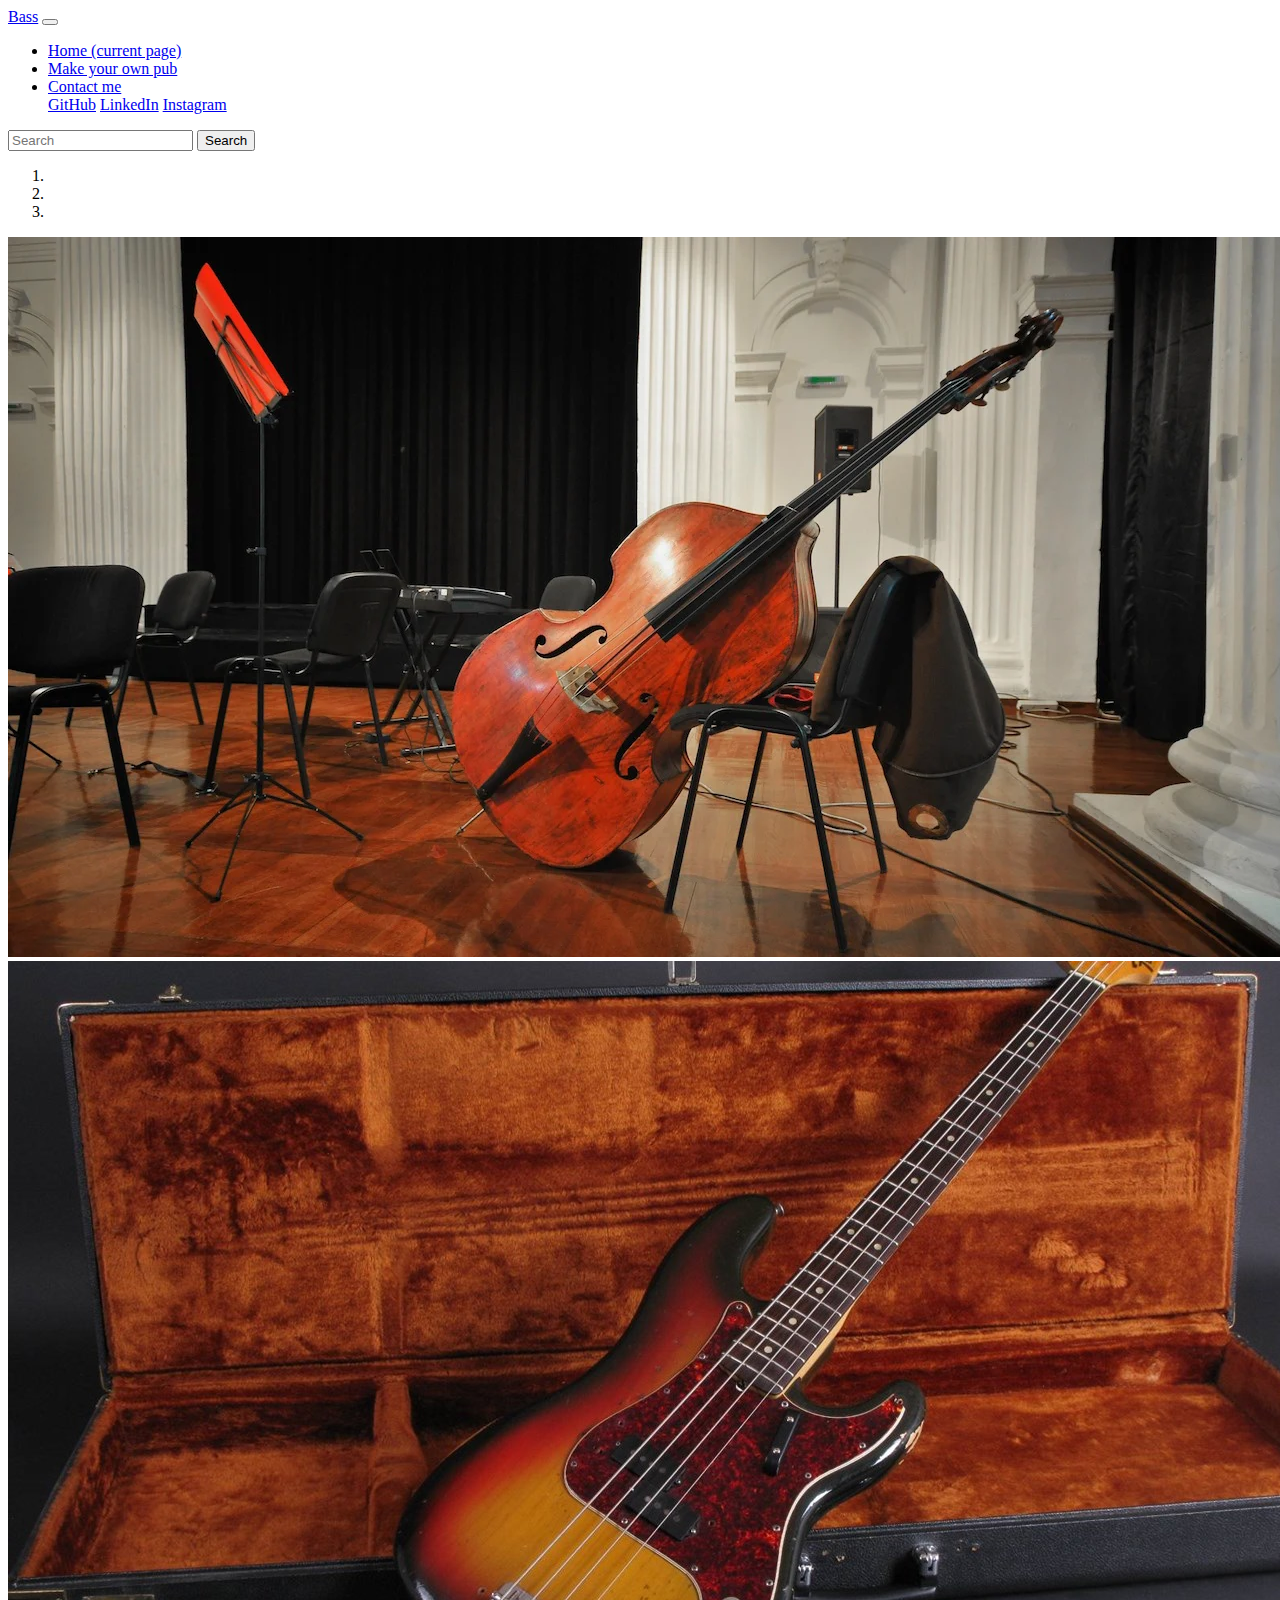
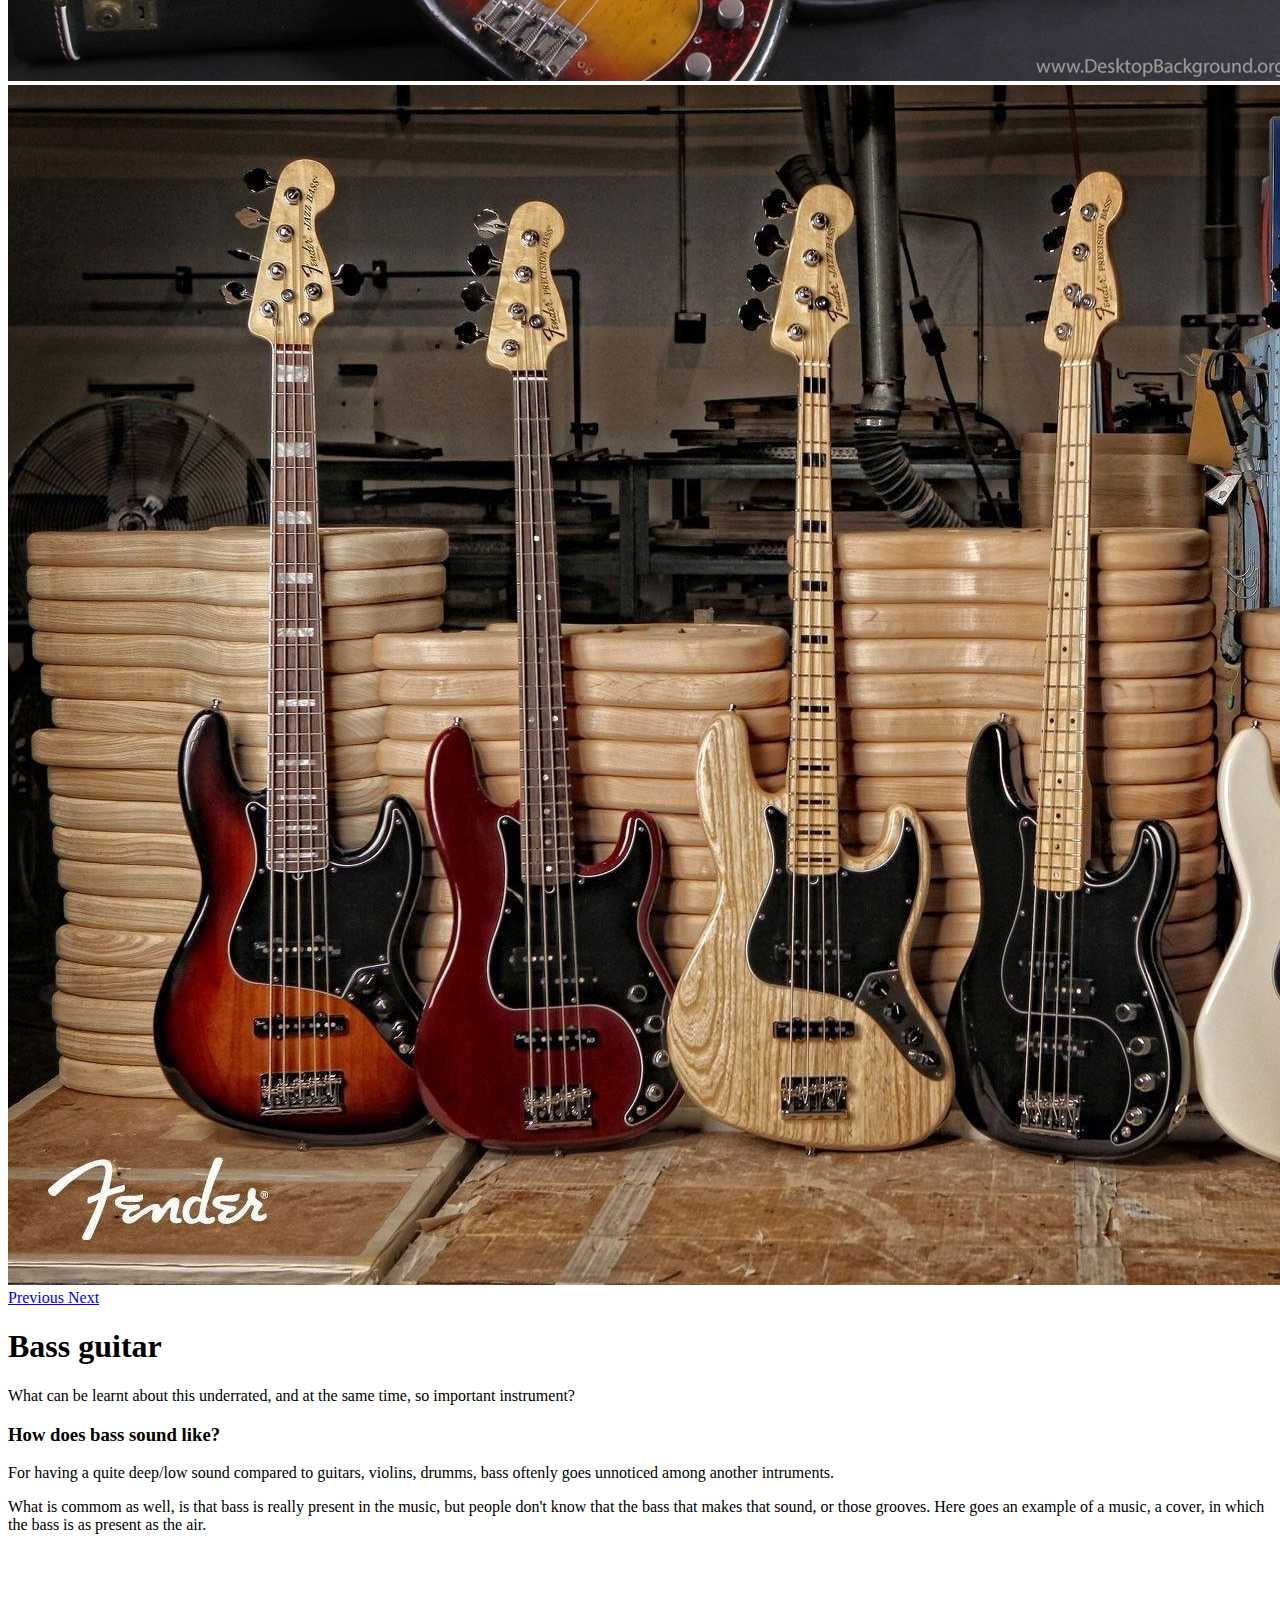
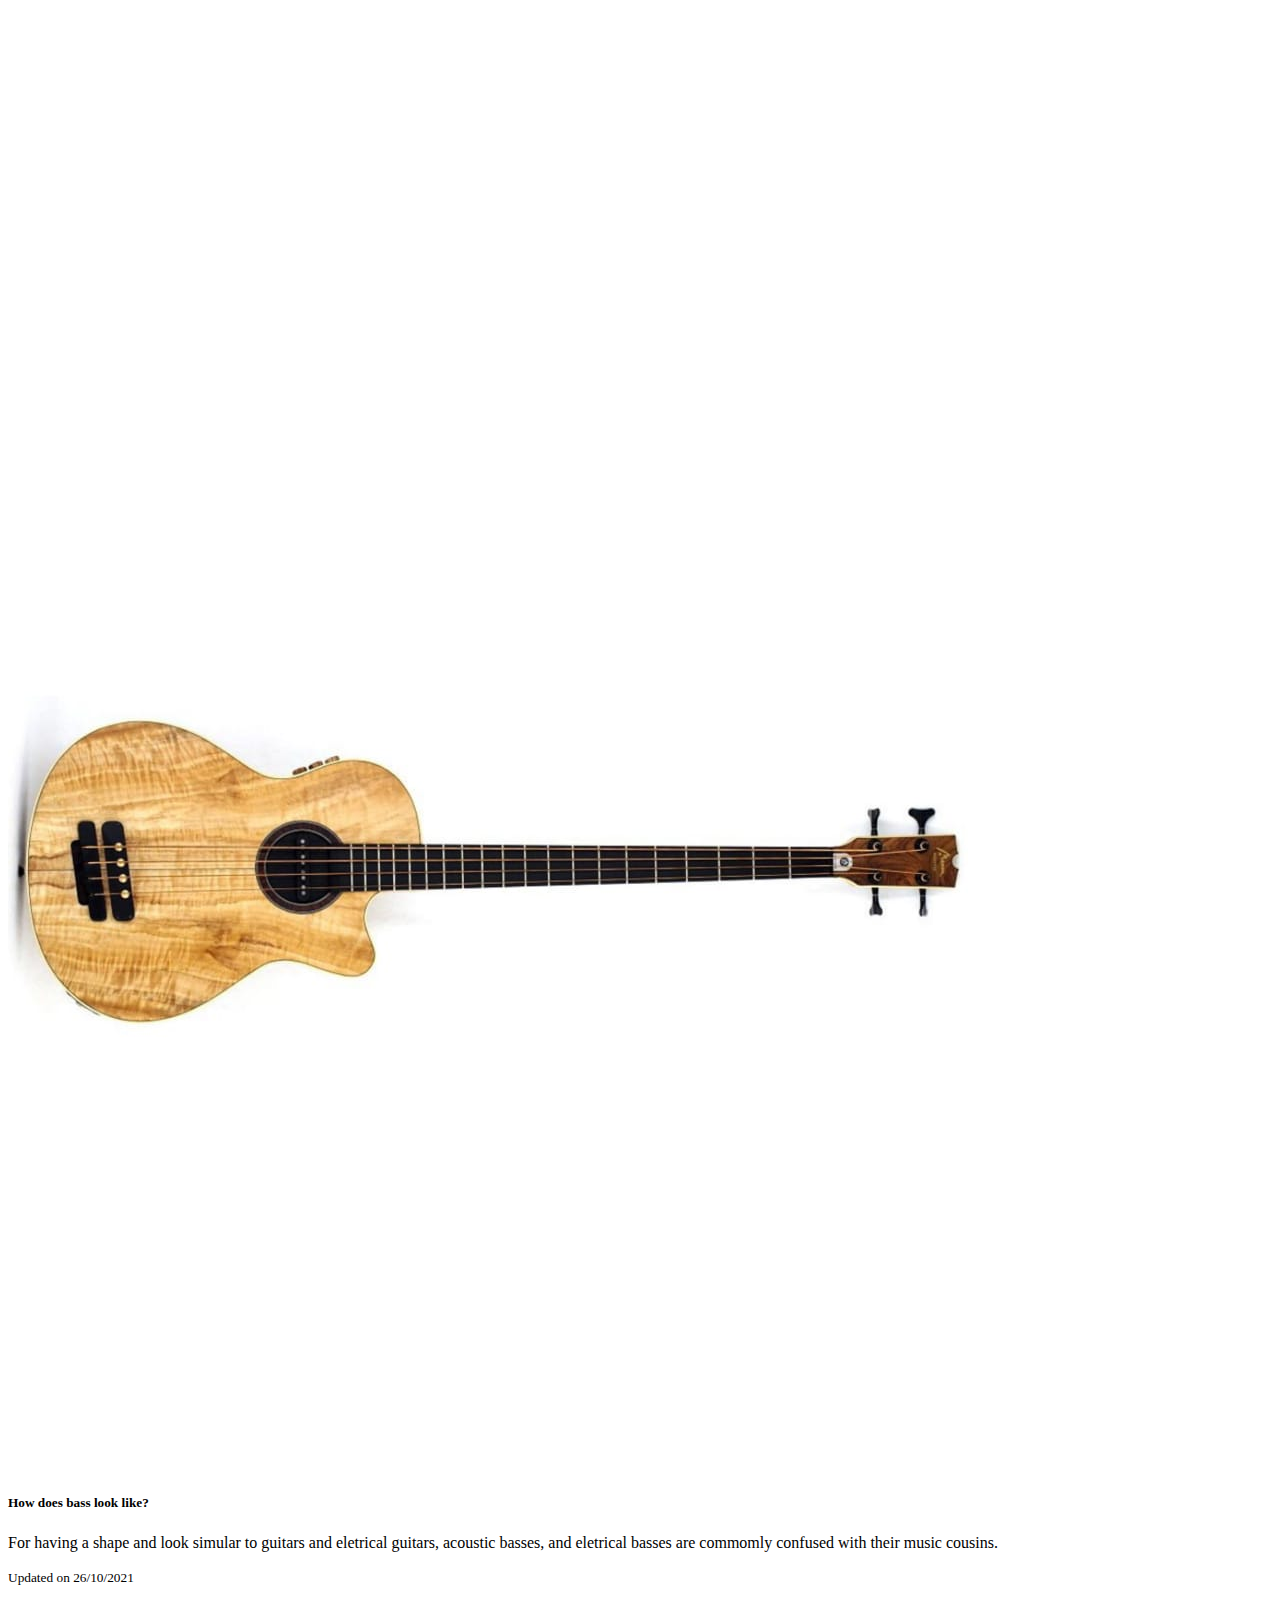
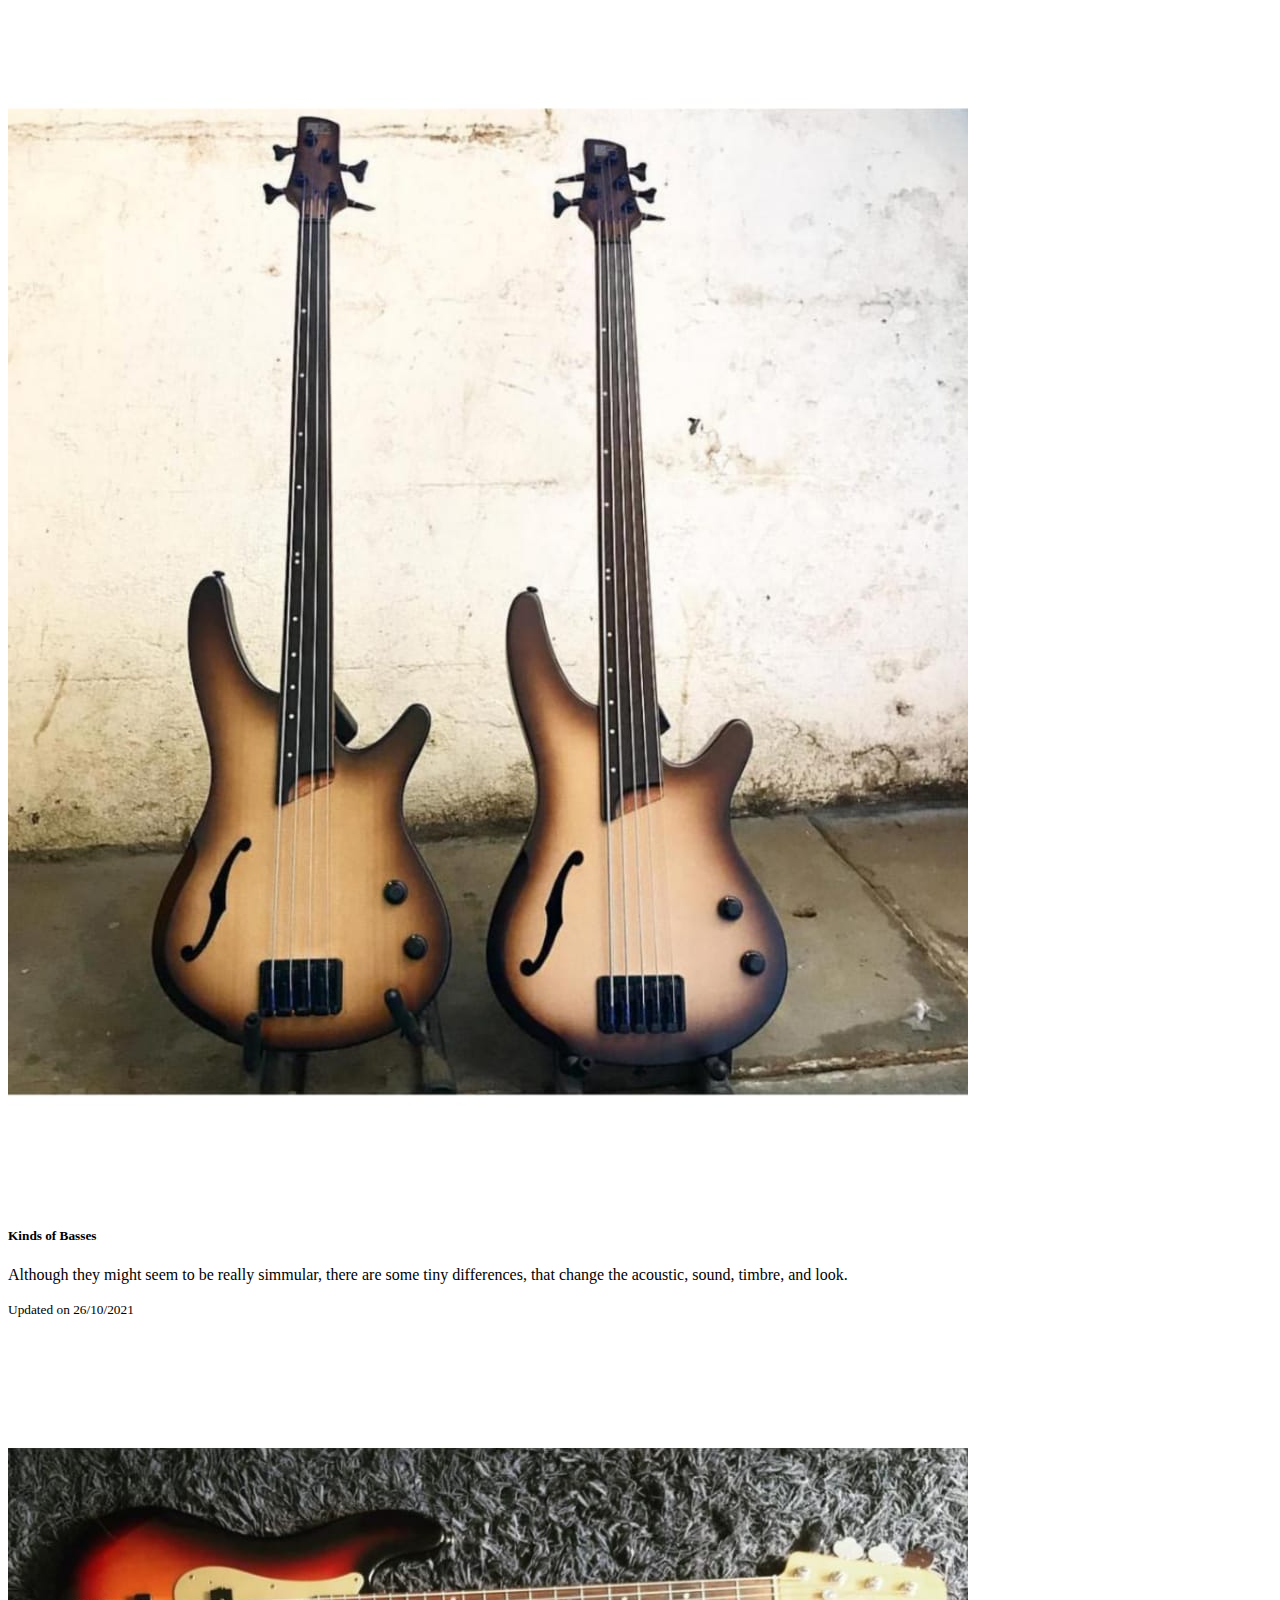
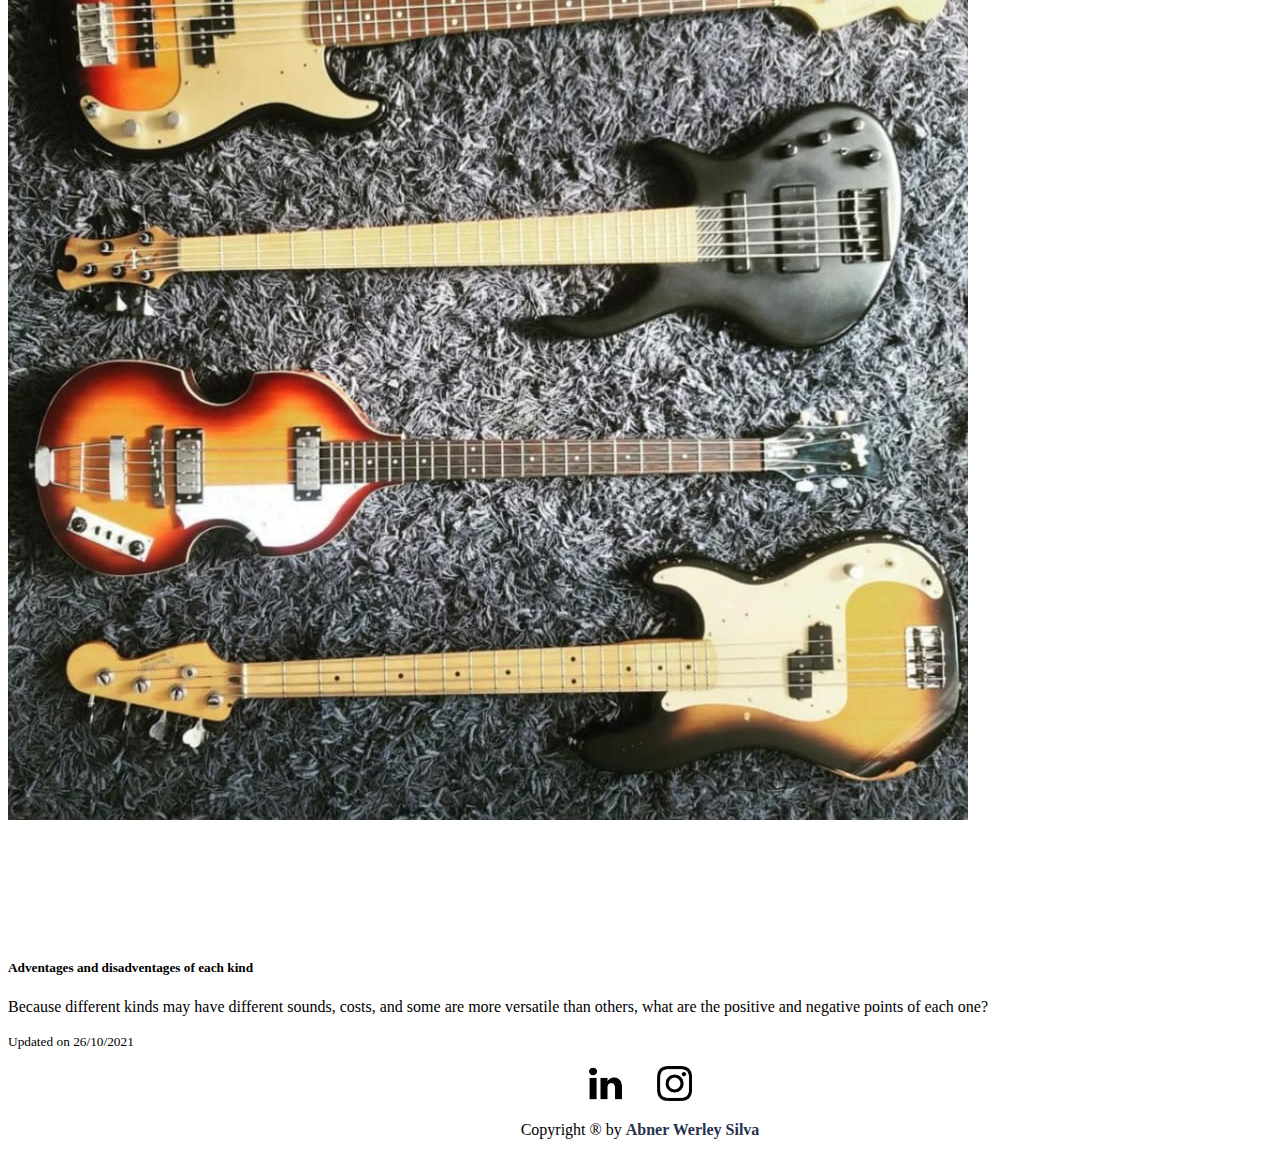
==== index.html @ ffa47a10 "@abnerwerley[Task: navBar buttomSearch's colour altered, and added p-3 to footer ]" ====
<!DOCTYPE html>
<html lang="pt-br">
  <head>
    <!-- Meta tags Obrigatórias -->
    <meta charset="utf-8" />
    <meta
      name="viewport"
      content="width=device-width, initial-scale=1, shrink-to-fit=no"
    />

    <!-- Bootstrap CSS -->
    <link
      rel="stylesheet"
      href="https://stackpath.bootstrapcdn.com/bootstrap/4.1.3/css/bootstrap.min.css"
      integrity="sha384-MCw98/SFnGE8fJT3GXwEOngsV7Zt27NXFoaoApmYm81iuXoPkFOJwJ8ERdknLPMO"
      crossorigin="anonymous"
    />

    <title>Bass</title>
  </head>

  <!-- body -->
  <body>

    <style>
footer {
  text-align: center;
  display: flex;
  flex-direction: column;
  align-items: center; /*it aligns the footer to the middle*/
}

footer a {
  text-decoration: none;
  color: #27334e; /*it changes the color of a string where theres an 'a'  in the footer*/
  font-weight: 700;
}

footer a img {
  margin: 0 15px;
}

.icons img {
  width: 35px;
  border: none;
  border-radius: 0;
}
    </style>

    <!-- nav -->
    <nav class="navbar navbar-expand-lg navbar-light bg-secondary">
      <a class="navbar-brand" href="#">Bass</a>
      <button
        class="navbar-toggler"
        type="button"
        data-toggle="collapse"
        data-target="#conteudoNavbarSuportado"
        aria-controls="conteudoNavbarSuportado"
        aria-expanded="false"
        aria-label="Alternate navegation"
      >
        <span class="navbar-toggler-icon"></span>
      </button>

      <div class="collapse navbar-collapse" id="conteudoNavbarSuportado">
        <ul class="navbar-nav mr-auto">
          <li class="nav-item active">
            <a class="nav-link" href="index.html"
              >Home <span class="sr-only">(current page)</span></a
            >
          </li>
          <li class="nav-item">
            <a class="nav-link" href="#">Make your own pub</a>
          </li>
          <li class="nav-item dropdown">
            <a
              class="nav-link dropdown-toggle"
              href="#"
              id="navbarDropdown"
              role="button"
              data-toggle="dropdown"
              aria-haspopup="true"
              aria-expanded="false"
            >
              Contact me
            </a>
            <div class="dropdown-menu" aria-labelledby="navbarDropdown">
              <a class="dropdown-item" href="https://github.com/abnerwerley">GitHub</a>
              <a class="dropdown-item" href="https://www.linkedin.com/in/abnerwerleysilva/">LinkedIn</a>
              <a class="dropdown-item" href="https://www.instagram.com/_abner.werley/">Instagram</a>
            </div>
          </li>
        </ul>
        <form class="form-inline my-2 my-lg-0">
          <input
            class="form-control mr-sm-2"
            type="search"
            placeholder="Search"
            aria-label="Search"
          />
          <button class="btn btn-outline-light my-2 my-sm-0" type="submit">
            Search
          </button>
        </form>
      </div>
    </nav>
    <!-- /nav -->

    <!-- carousel -->
    <div class="container">
      <div
      id="carouselExampleIndicators"
      class="carousel slide"
      data-ride="carousel"
    >
      <ol class="carousel-indicators">
        <li
          data-target="#carouselExampleIndicators"
          data-slide-to="0"
          class="active"
        ></li>
        <li data-target="#carouselExampleIndicators" data-slide-to="1"></li>
        <li data-target="#carouselExampleIndicators" data-slide-to="2"></li>
      </ol>
      <div class="carousel-inner">
        <!-- images MUST have the same dimensions -->
        <div class="carousel-item active">
          <img
            class="d-block w-100"
            src="assets/carouselImgs/Double-Bass.png"
            alt="Did you know that eletrical basses come from double bass?"
          />
        </div>
        <div class="carousel-item">
          <img
            class="d-block w-100"
            src="assets/carouselImgs/precision bass.jpg"
            alt="First kind of eletrical bass"
          />
        </div>
        <div class="carousel-item">
          <img
            class="d-block w-100"
            src="assets/carouselImgs/jazz basses.jpg"
            alt="Modern Fender's Jazz Basses"
          />
        </div>
      </div>
      <a
        class="carousel-control-prev"
        href="#carouselExampleIndicators"
        role="button"
        data-slide="prev"
      >
        <span class="carousel-control-prev-icon" aria-hidden="true"></span>
        <span class="sr-only">Previous</span>
      </a>
      <a
        class="carousel-control-next"
        href="#carouselExampleIndicators"
        role="button"
        data-slide="next"
      >
        <span class="carousel-control-next-icon" aria-hidden="true"></span>
        <span class="sr-only">Next</span>
      </a>
    </div>
    </div>
    <!-- /carousel -->

    <!-- jumbotrom -->
    <div class="row mt-5 mb-5">
      <div class="col">
        <div class="jumbotron jumbotron-fluid p-5">
          <h1 class="display-4">Bass guitar</h1>
          <p class="lead">
            What can be learnt about this underrated, and at the same time, so
            important instrument?
          </p>
          <!-- <a class="btn btn-primary btn-lg" href="#" role="button">Leia mais</a> -->
        </div>
      </div>
    </div>
    <!-- /jumbotrom -->

    <div class="container">
      <!-- text and video -->
      <div class="row mt-5 mb-5">
        <div class="col-md-6">
          <h3>How does bass sound like?</h3>
          <p>
            For having a quite deep/low sound compared to guitars, violins, drumms, bass oftenly goes unnoticed among another 
            intruments.
          </p>

          <p>
            What is commom as well, is that bass is really present in the music, but people don't know that the bass that makes that 
            sound, or those grooves.
            Here goes an example of a music, a cover, in which the bass is as present as the air. 


          </p>
        </div>

        <div class="col-md-6">
          <iframe
            width="560"
            height="315"
            src="https://www.youtube.com/embed/4ZlPtapuJNs"
            title="YouTube video player"
            frameborder="0"
            allow="accelerometer; autoplay; clipboard-write; encrypted-media; gyroscope; picture-in-picture"
            allowfullscreen
          ></iframe>
        </div>
      </div>
    <!-- /text and video -->

      <!-- cards -->
      <div class="card-group">
        <div class="card">
          <img
            class="card-img-top"
            src="assets/cardsImgs/1/WhatsApp Image 2021-10-26 at 7.02.55 PM.jpeg"
            alt="Imagem de capa do card"
          />
          <div class="card-body">
            <h5 class="card-title">How does bass look like?</h5>
            <p class="card-text">
              For having a shape and look simular to guitars and eletrical guitars, acoustic basses, and eletrical basses are commomly 
              confused with their music cousins.
            </p>
            <p class="card-text">
              <small class="text-muted">Updated on 26/10/2021</small>
            </p>
          </div>
        </div>
        <div class="card">
          <img
            class="card-img-top"
            src="assets/cardsImgs/1/WhatsApp Image 2021-10-26 at 6.25.52 PM (2).jpeg"
            alt="Imagem de capa do card"
          />
          <div class="card-body">
            <h5 class="card-title">Kinds of Basses</h5>
            <p class="card-text">
              Although they might seem to be really simmular, there are some tiny differences, that change the acoustic, sound, timbre, and look.
            </p>
            <p class="card-text">
              <small class="text-muted">Updated on 26/10/2021</small>
            </p>
          </div>
        </div>
        <div class="card">
          <img
            class="card-img-top"
            src="assets/cardsImgs/1/WhatsApp Image 2021-10-26 at 6.25.53 PM.jpeg"
            alt="Imagem de capa do card"
          />
          <div class="card-body">
            <h5 class="card-title">Adventages and disadventages of each kind</h5>
            <p class="card-text">
              Because different kinds may have different sounds, costs, and some are more versatile than others, what are the positive and negative points of each one?
            </p>
            <p class="card-text">
              <small class="text-muted">Updated on 26/10/2021</small>
            </p>
          </div>
        </div>
      </div>
      <!-- /cards -->
    
    <!-- footer -->
    <footer>
        <div class="row d-flex justify-content-center 12vh p-3">
            <div class="col-md-12">
                <div class="icons">
                    <a href="https://www.linkedin.com/in/abnerwerleysilva/" target="blank">
                      <img src="assets/footerImgs/linkedin.png" alt="LinkedIn's logo" />
                    </a>
            
                    <a href="https://www.instagram.com/_abner.werley">
                      <img src="assets/footerImgs/instagram.png" alt="instagram's logo" />
                    </a>
                    <p>Copyright ® by 
                      <a
                      href="https://github.com/abnerwerley"
                      target="blank" class="navHover">Abner Werley Silva
                      
                    </p>
                    
                  </div>
            </div>
        </div>
        
      </footer>
    </div>
    <!-- footer -->

    <!-- jQuery first, then Popper.js, and then Bootstrap JS -->
    <script
      src="https://code.jquery.com/jquery-3.3.1.slim.min.js"
      integrity="sha384-q8i/X+965DzO0rT7abK41JStQIAqVgRVzpbzo5smXKp4YfRvH+8abtTE1Pi6jizo"
      crossorigin="anonymous"
    ></script>
    <script
      src="https://cdnjs.cloudflare.com/ajax/libs/popper.js/1.14.3/umd/popper.min.js"
      integrity="sha384-ZMP7rVo3mIykV+2+9J3UJ46jBk0WLaUAdn689aCwoqbBJiSnjAK/l8WvCWPIPm49"
      crossorigin="anonymous"
    ></script>
    <script
      src="https://stackpath.bootstrapcdn.com/bootstrap/4.1.3/js/bootstrap.min.js"
      integrity="sha384-ChfqqxuZUCnJSK3+MXmPNIyE6ZbWh2IMqE241rYiqJxyMiZ6OW/JmZQ5stwEULTy"
      crossorigin="anonymous"
    ></script>
  </body>
  <!-- /body -->
</html>
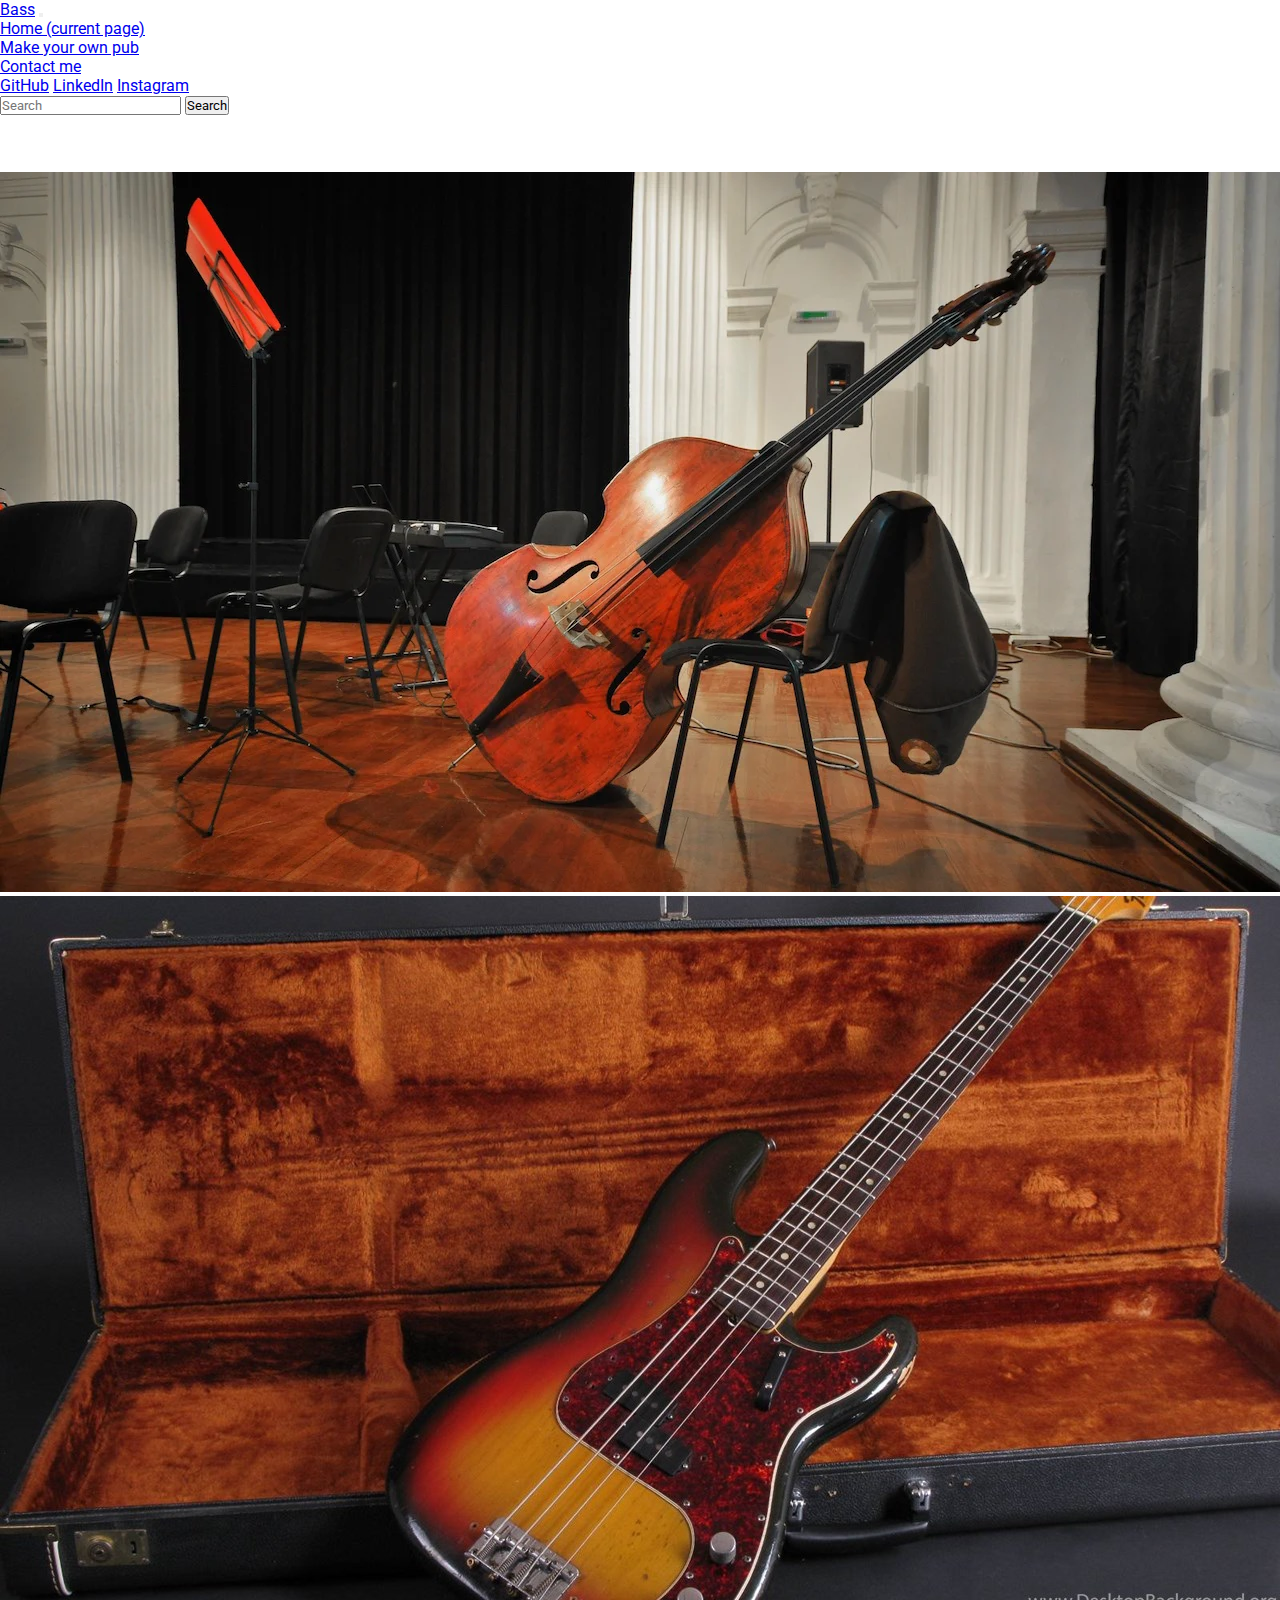
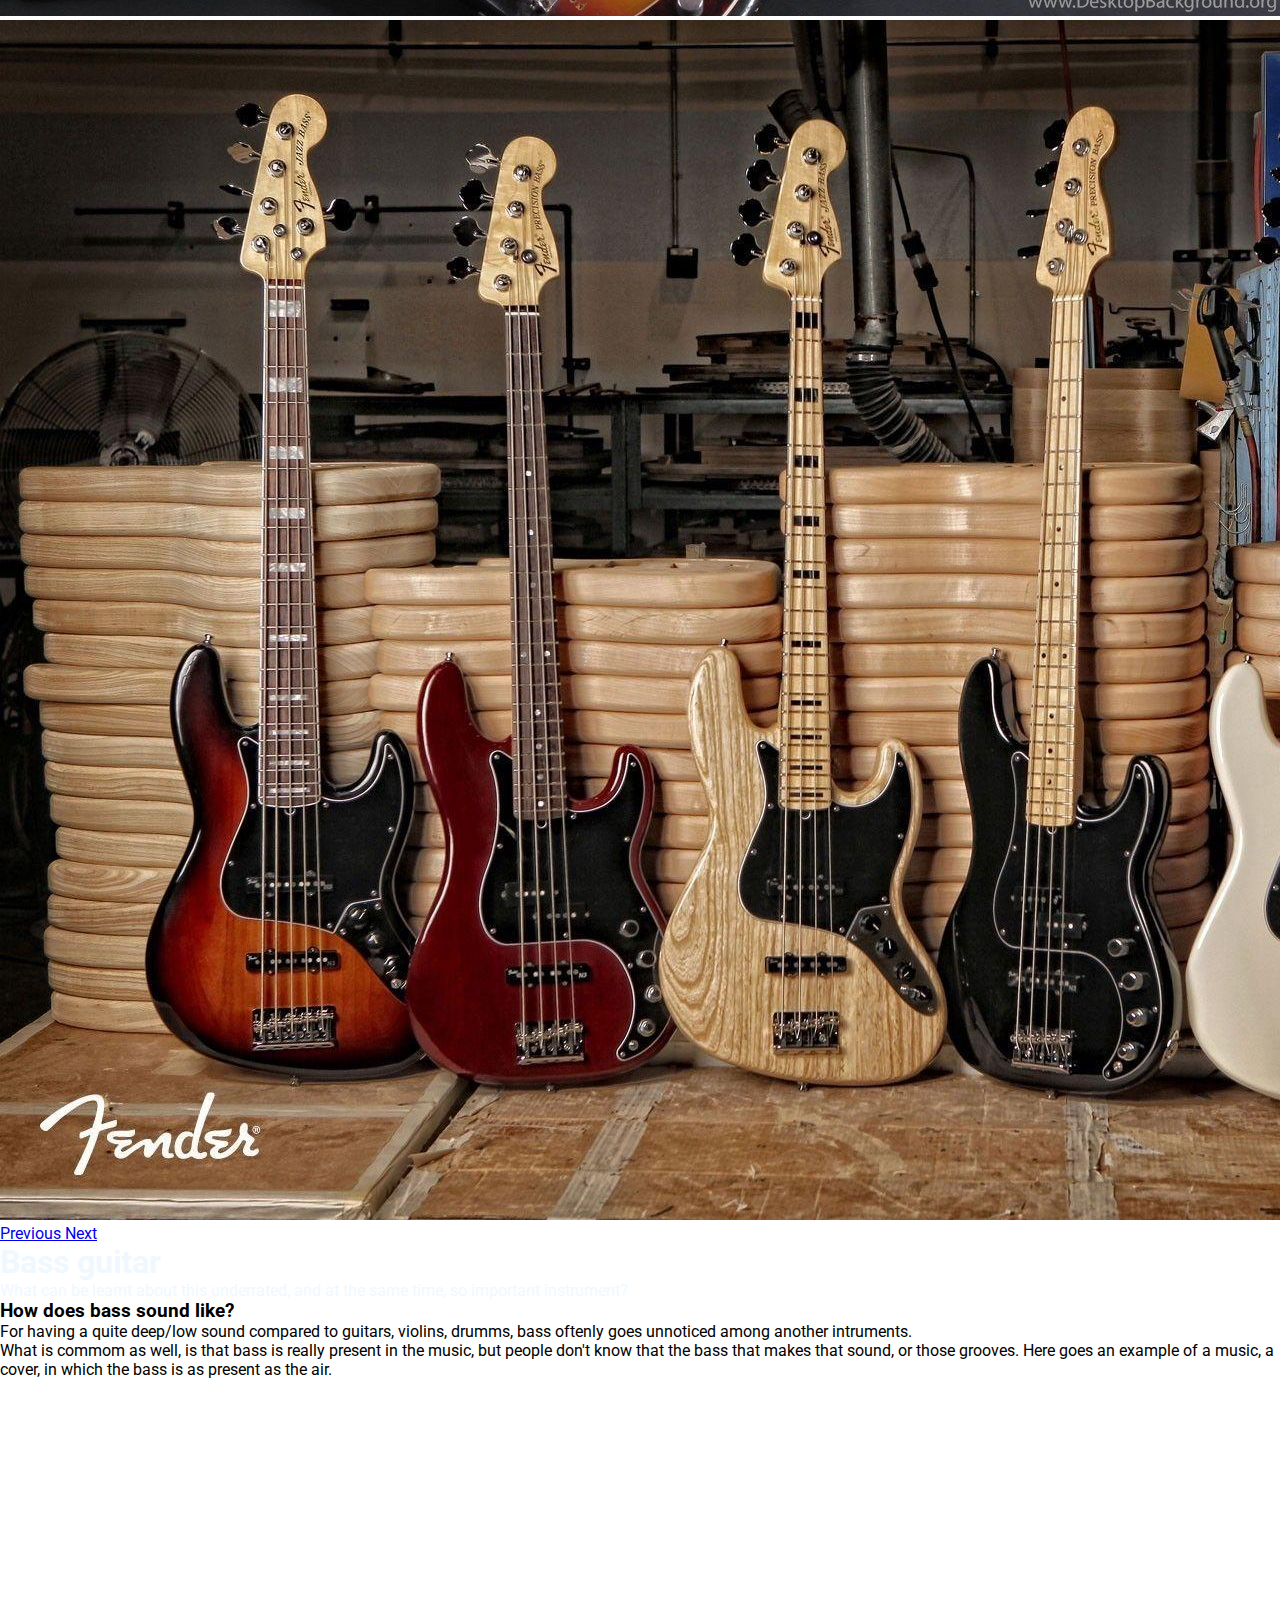
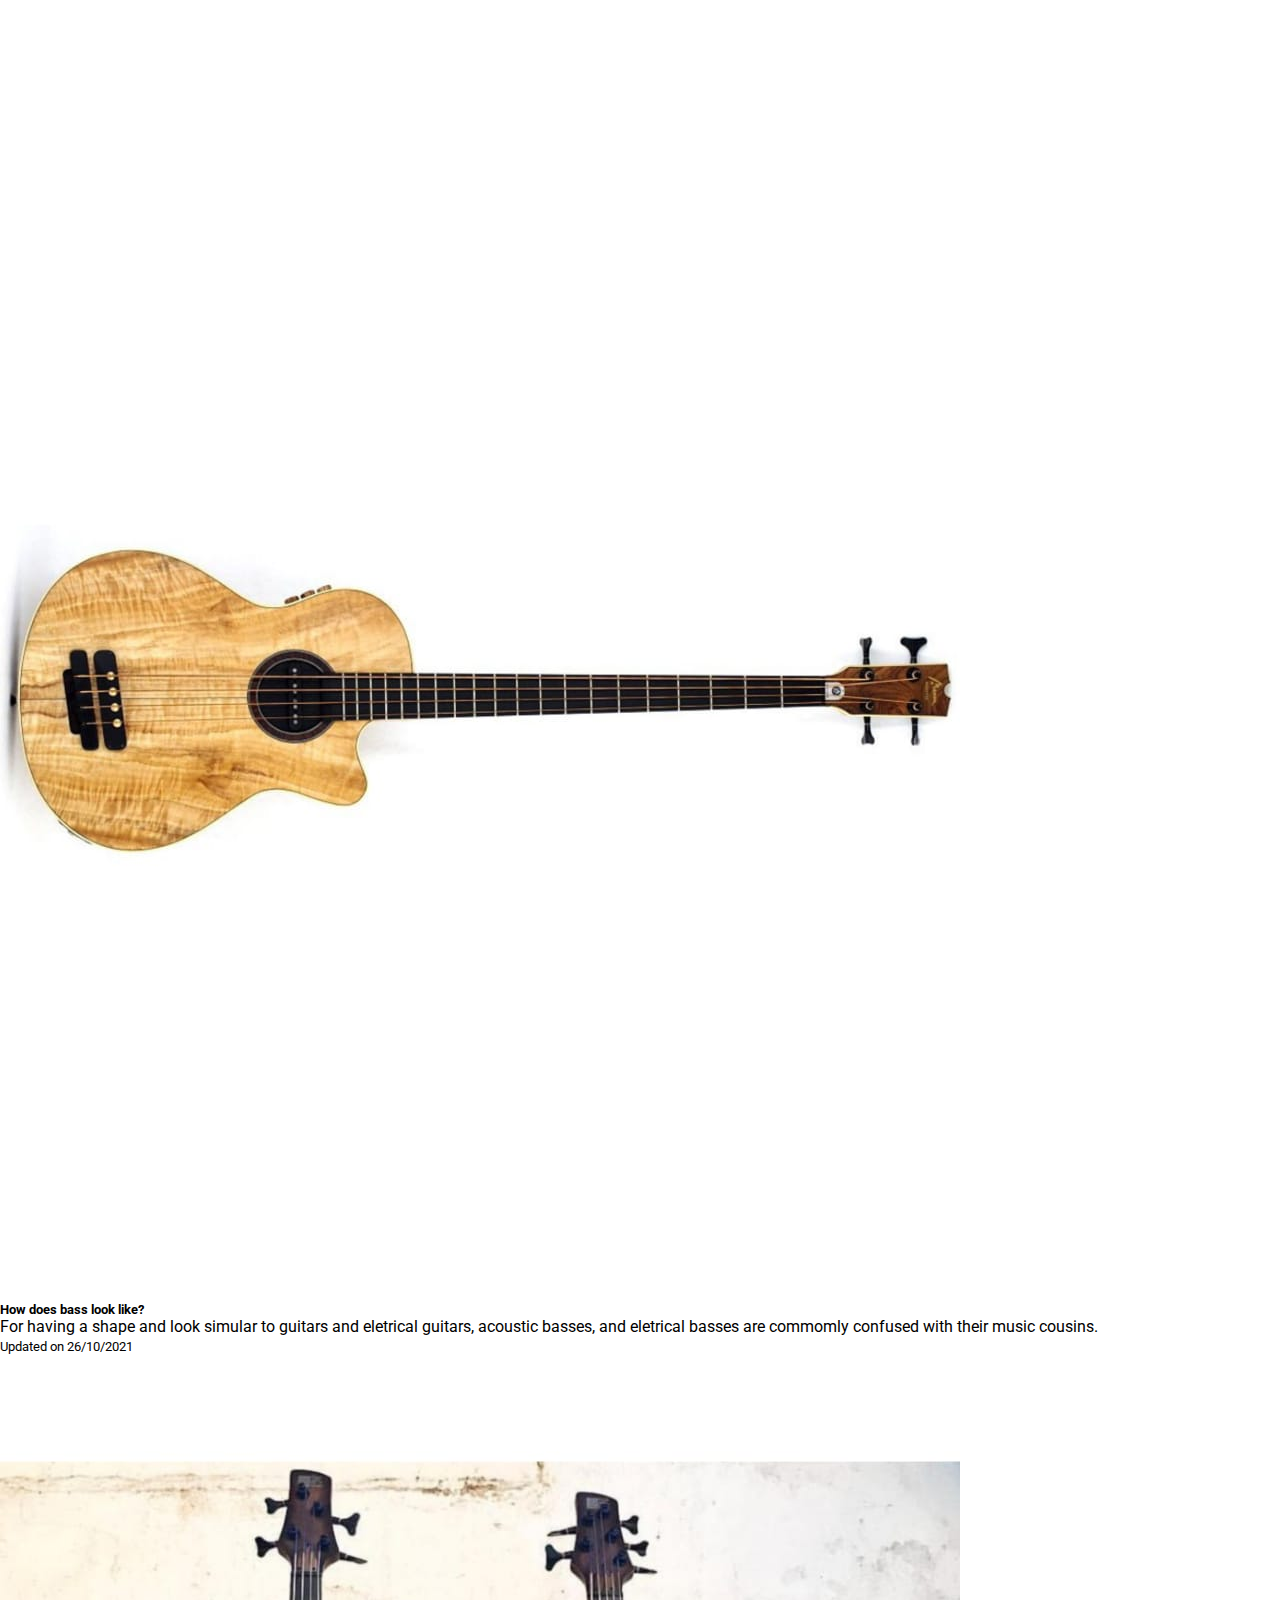
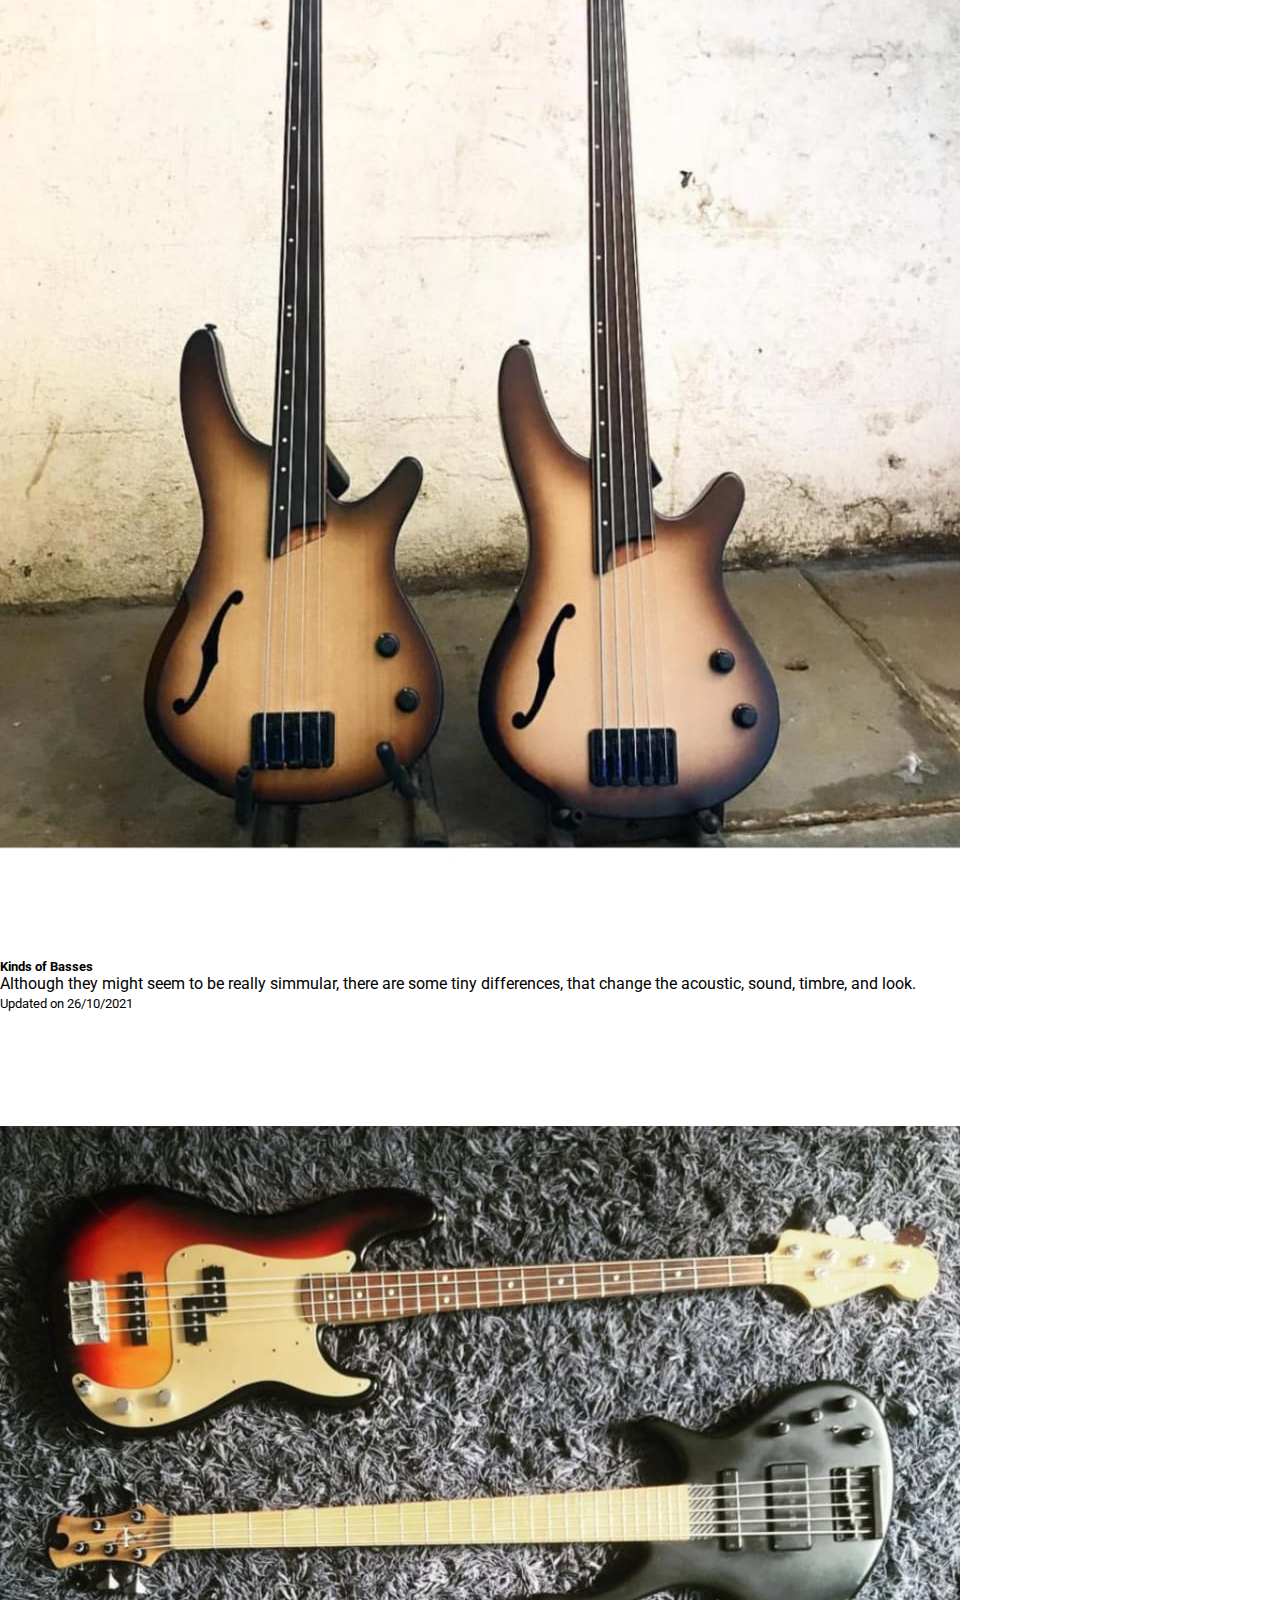
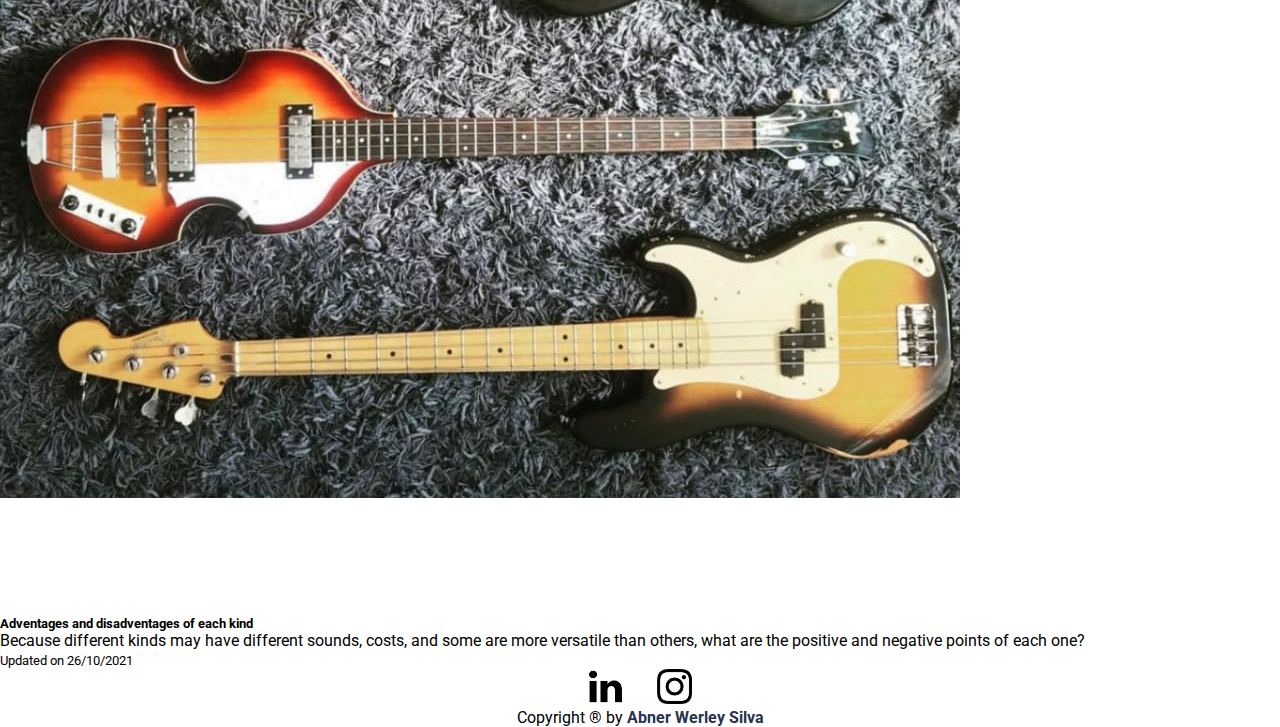
==== commit c5029b5b: "@abnerwerley[Task: style is now separed from index]" ====
--- a/index.html
+++ b/index.html
@@ -1,5 +1,5 @@
 <!DOCTYPE html>
-<html lang="pt-br">
+<html lang="en-gb">
   <head>
     <!-- Meta tags Obrigatórias -->
     <meta charset="utf-8" />
@@ -17,39 +17,15 @@
     />
 
     <title>Bass</title>
+    <link rel="stylesheet" href="assets/css/style.css">
   </head>
 
   <!-- body -->
   <body>
 
-    <style>
-footer {
-  text-align: center;
-  display: flex;
-  flex-direction: column;
-  align-items: center; /*it aligns the footer to the middle*/
-}
-
-footer a {
-  text-decoration: none;
-  color: #27334e; /*it changes the color of a string where theres an 'a'  in the footer*/
-  font-weight: 700;
-}
-
-footer a img {
-  margin: 0 15px;
-}
-
-.icons img {
-  width: 35px;
-  border: none;
-  border-radius: 0;
-}
-    </style>
-
     <!-- nav -->
     <nav class="navbar navbar-expand-lg navbar-light bg-secondary">
-      <a class="navbar-brand" href="#">Bass</a>
+      <a class="navbar-brand" href="index.html">Bass</a>
       <button
         class="navbar-toggler"
         type="button"
@@ -70,7 +46,7 @@
             >
           </li>
           <li class="nav-item">
-            <a class="nav-link" href="#">Make your own pub</a>
+            <a class="nav-link" href="#" >Make your own pub</a>
           </li>
           <li class="nav-item dropdown">
             <a
@@ -169,9 +145,9 @@
     <!-- /carousel -->
 
     <!-- jumbotrom -->
-    <div class="row mt-5 mb-5">
+    <div class="row mt-5 mb-5 ">
       <div class="col">
-        <div class="jumbotron jumbotron-fluid p-5">
+        <div class="jumbotron jumbotron-fluid p-5 bg-secondary">
           <h1 class="display-4">Bass guitar</h1>
           <p class="lead">
             What can be learnt about this underrated, and at the same time, so
--- a/assets/css/style.css
+++ b/assets/css/style.css
@@ -0,0 +1,38 @@
+@import url("https://fonts.googleapis.com/css2?family=Roboto:wght@100;300;400;600;700&display=swap");
+
+* {
+  padding: 0;
+  margin: 0;
+  font-family: "roboto", sans-serif;
+}
+
+footer {
+  text-align: center;
+  display: flex;
+  flex-direction: column;
+  align-items: center; /*it aligns the footer to the middle*/
+}
+
+footer a {
+  text-decoration: none;
+  color: #27334e; /*it changes the color of a string where theres an 'a'  in the footer*/
+  font-weight: 700;
+}
+
+footer a img {
+  margin: 0 15px;
+}
+
+.icons img {
+  width: 35px;
+  border: none;
+  border-radius: 0;
+}
+
+.display-4 {
+  color: aliceblue;
+}
+
+.lead {
+  color: aliceblue;
+}
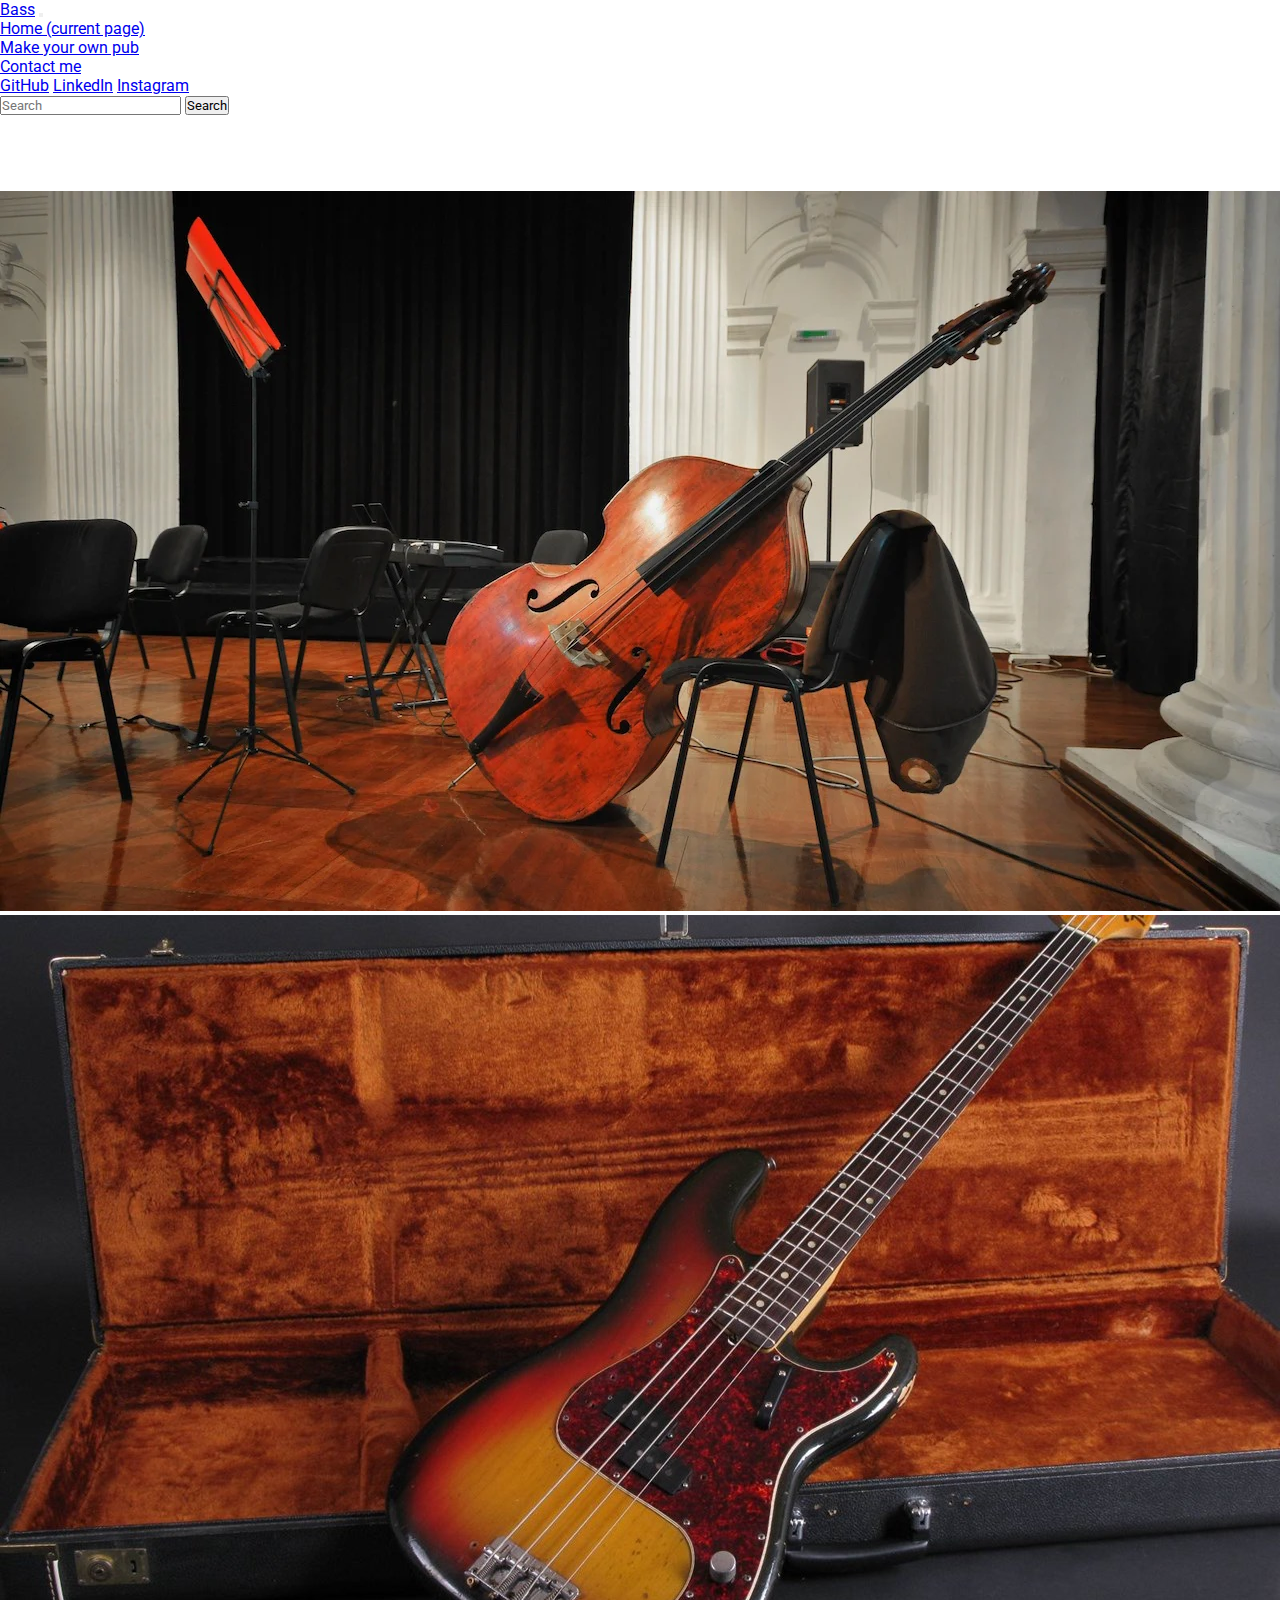
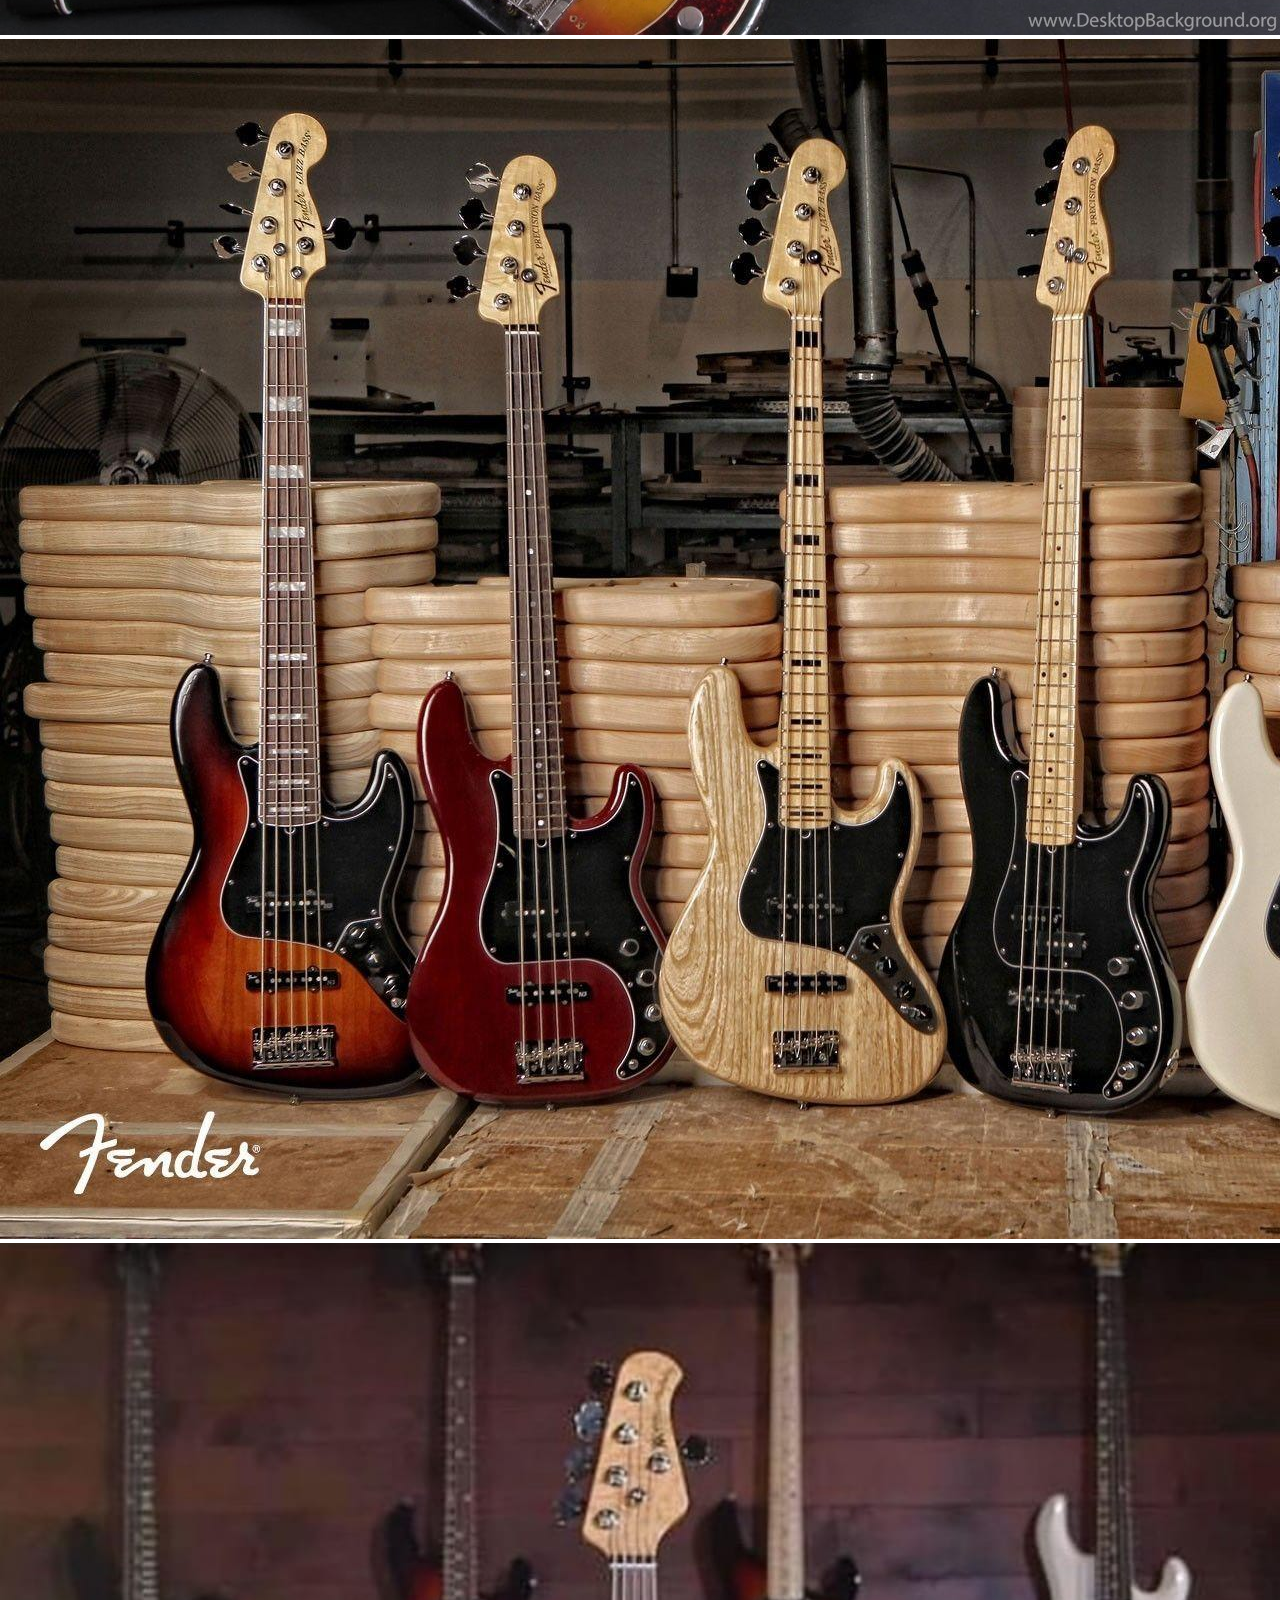
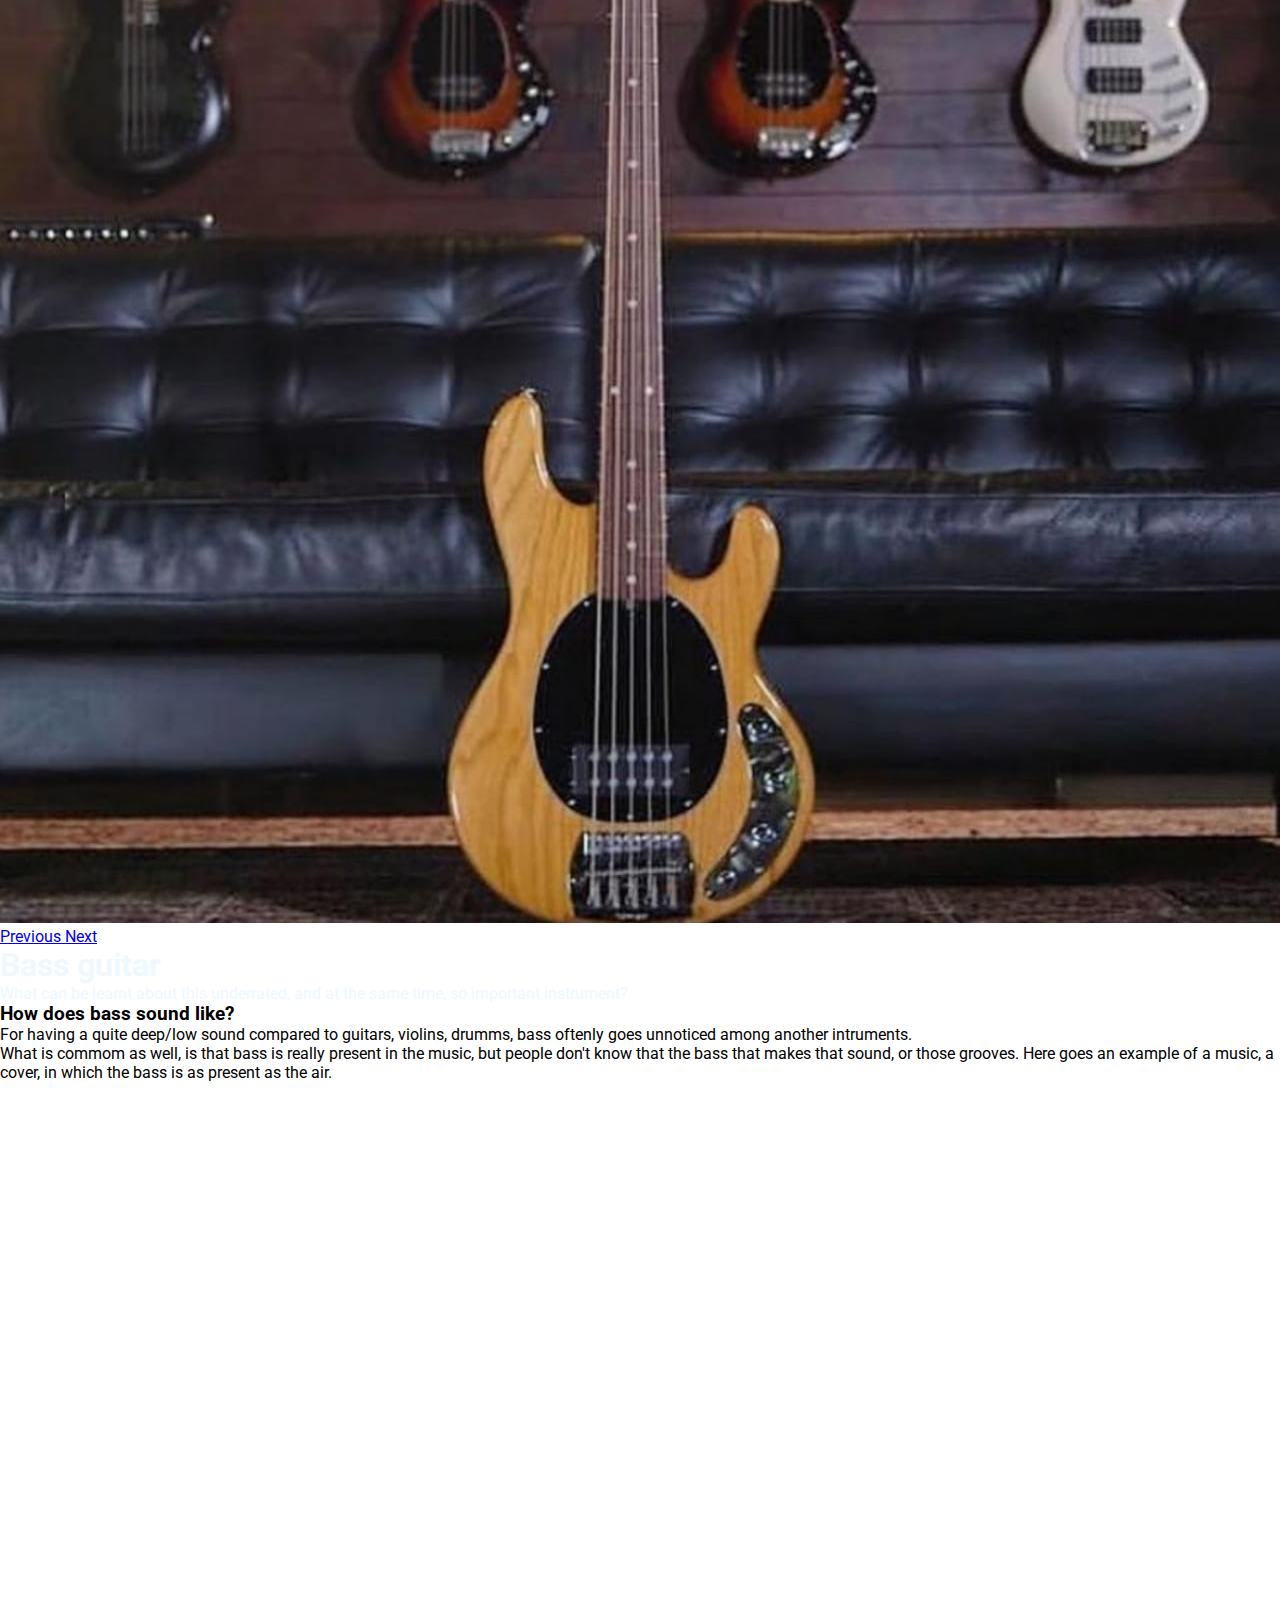
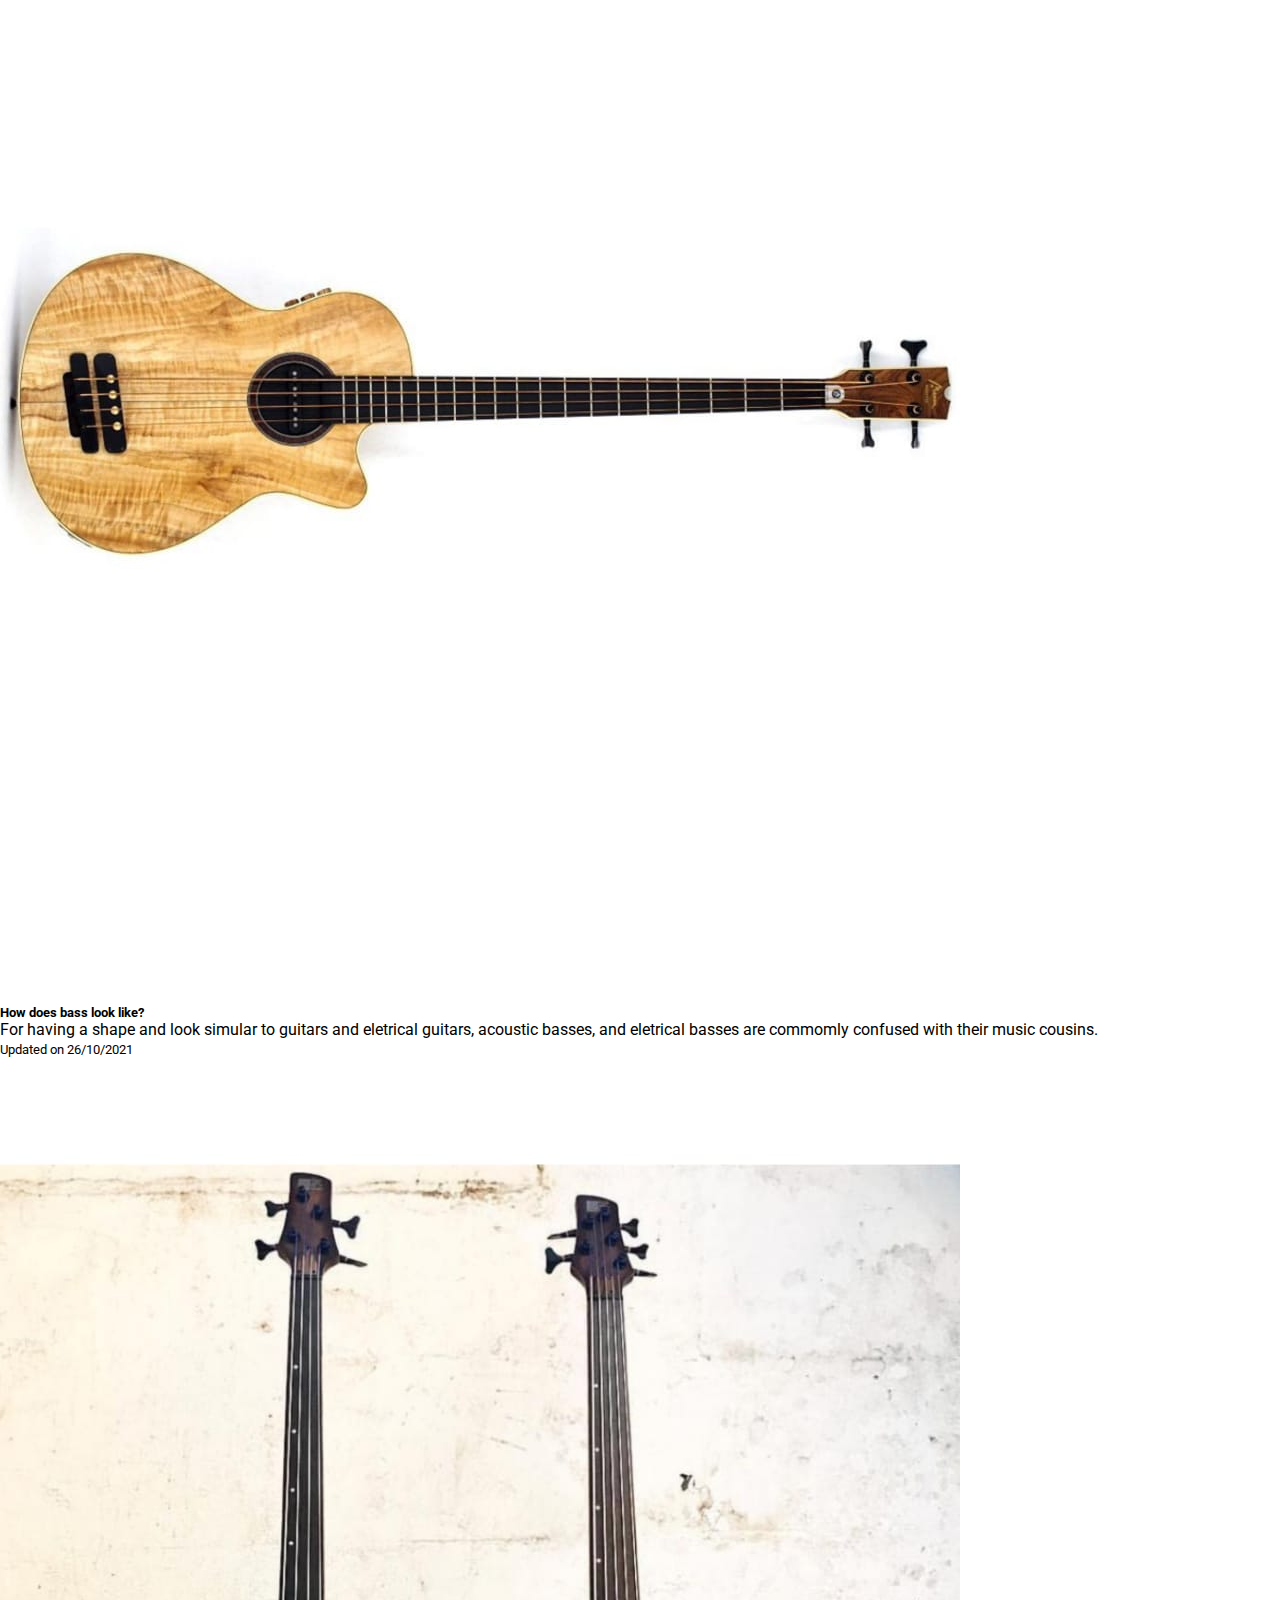
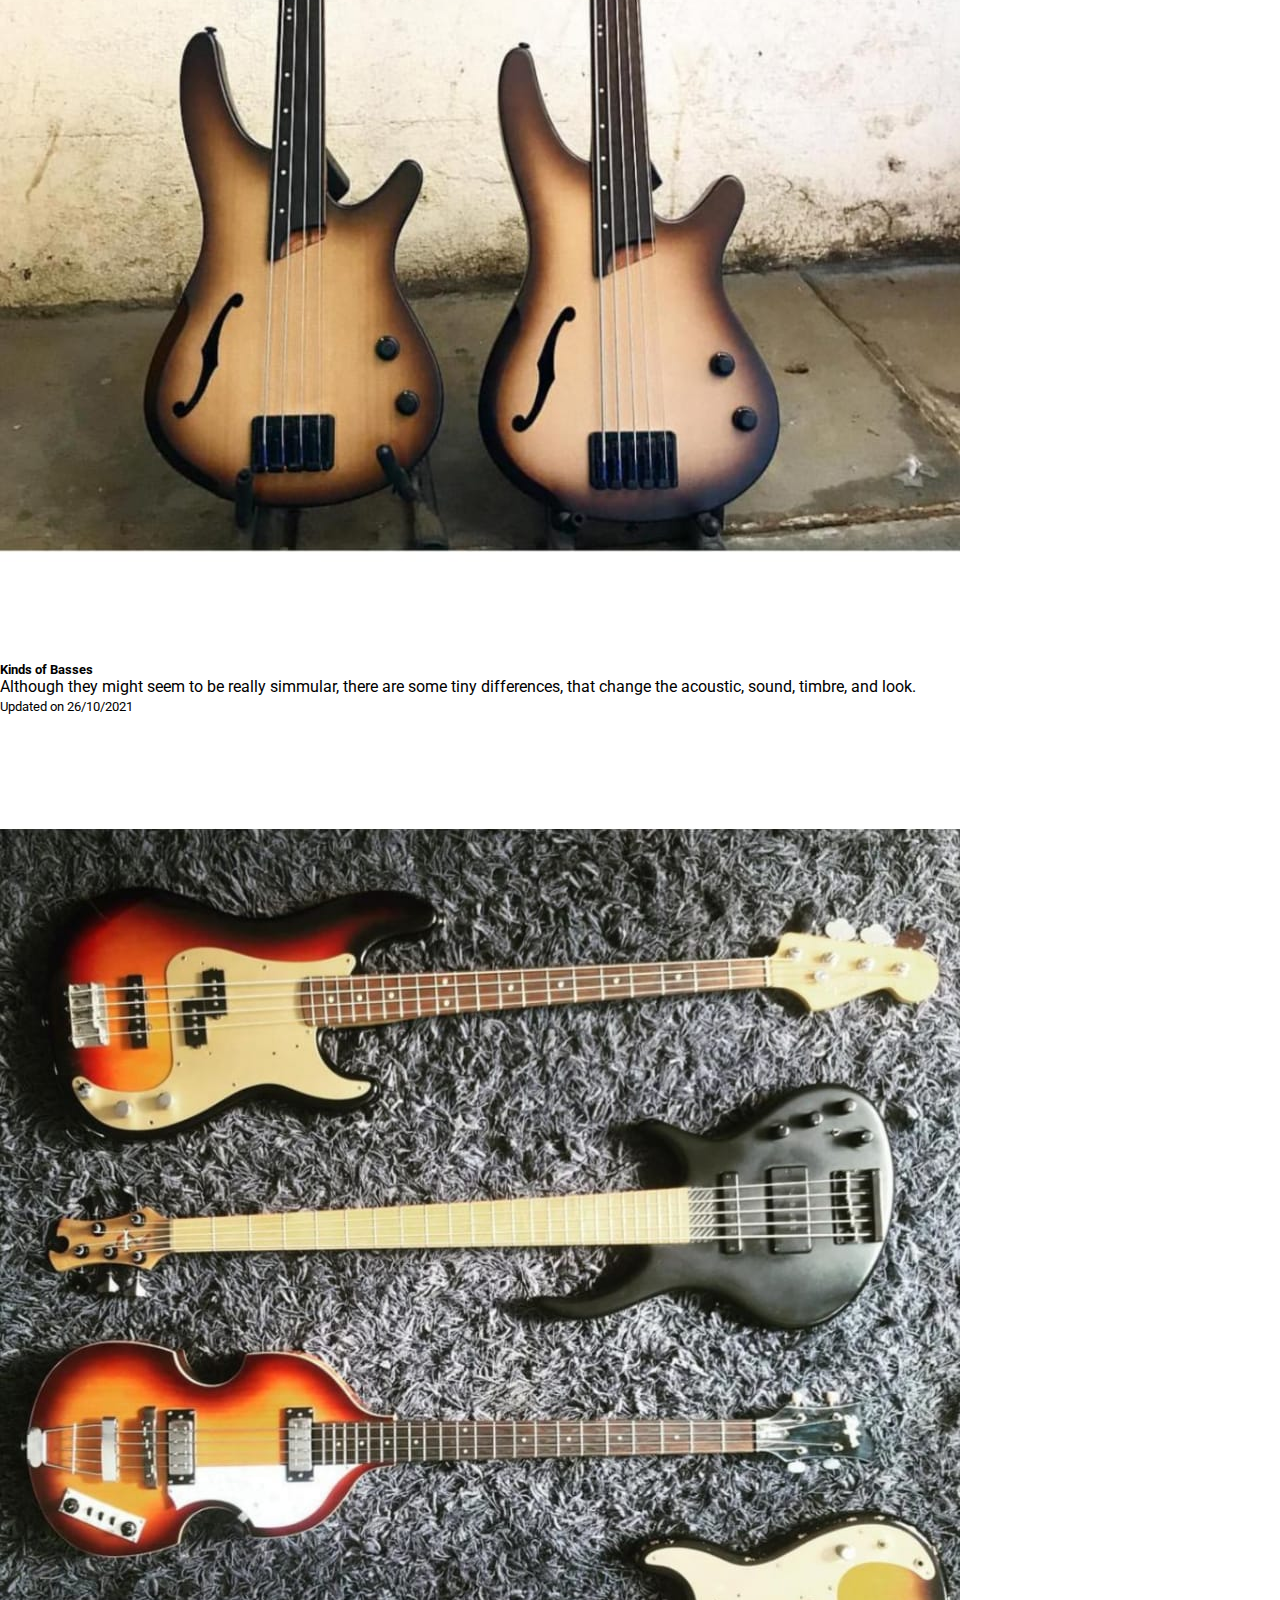
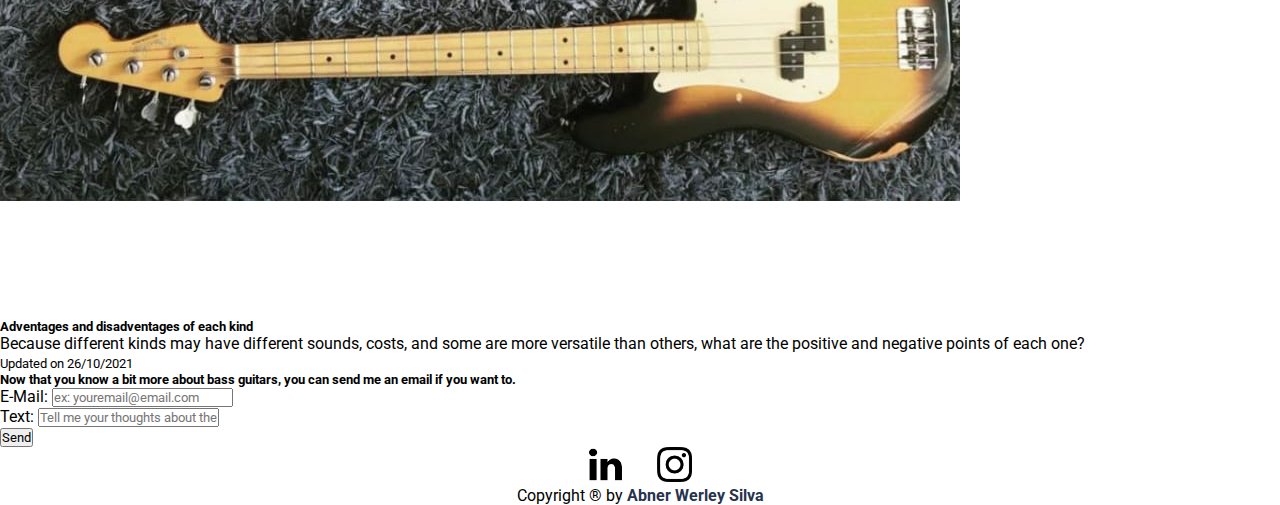
==== commit 286b1d19: "@abnerwerley[Task: Form modified]" ====
--- a/index.html
+++ b/index.html
@@ -67,7 +67,7 @@
             </div>
           </li>
         </ul>
-        <form class="form-inline my-2 my-lg-0">
+        <form class="form-inline my-2 my-lg-0" id="search">
           <input
             class="form-control mr-sm-2"
             type="search"
@@ -83,65 +83,71 @@
     <!-- /nav -->
 
     <!-- carousel -->
-    <div class="container">
-      <div
-      id="carouselExampleIndicators"
-      class="carousel slide"
-      data-ride="carousel"
+    <div
+    id="carouselExampleIndicators"
+    class="carousel slide"
+    data-ride="carousel"
+  >
+    <ol class="carousel-indicators">
+      <li
+        data-target="#carouselExampleIndicators"
+        data-slide-to="0"
+        class="active"
+      ></li>
+      <li data-target="#carouselExampleIndicators" data-slide-to="1"></li>
+      <li data-target="#carouselExampleIndicators" data-slide-to="2"></li>
+      <li data-target="#carouselExampleIndicators" data-slide-to="3"></li>
+    </ol>
+    <div class="carousel-inner">
+      <!-- images MUST have the same dimensions -->
+      <div class="carousel-item active">
+        <img
+          class="d-block w-100"
+          src="assets/carouselImgs/Double-Bass.png"
+          alt="Did you know that eletrical basses come from double bass?"
+        />
+      </div>
+      <div class="carousel-item">
+        <img
+          class="d-block w-100"
+          src="assets/carouselImgs/precision bass.jpg"
+          alt="First kind of eletrical bass"
+        />
+      </div>
+      <div class="carousel-item">
+        <img
+          class="d-block w-100"
+          src="assets/carouselImgs/jazz basses.jpg"
+          alt="Modern Fender's Jazz Basses"
+        />
+      </div>
+      <div class="carousel-item">
+        <img
+          class="d-block w-100"
+          src="assets/cardsImgs/2/WhatsApp Image 2021-10-26 at 6.25.52 PM.jpeg"
+          alt=""
+        />
+      </div>
+    </div>
+    <a
+      class="carousel-control-prev"
+      href="#carouselExampleIndicators"
+      role="button"
+      data-slide="prev"
     >
-      <ol class="carousel-indicators">
-        <li
-          data-target="#carouselExampleIndicators"
-          data-slide-to="0"
-          class="active"
-        ></li>
-        <li data-target="#carouselExampleIndicators" data-slide-to="1"></li>
-        <li data-target="#carouselExampleIndicators" data-slide-to="2"></li>
-      </ol>
-      <div class="carousel-inner">
-        <!-- images MUST have the same dimensions -->
-        <div class="carousel-item active">
-          <img
-            class="d-block w-100"
-            src="assets/carouselImgs/Double-Bass.png"
-            alt="Did you know that eletrical basses come from double bass?"
-          />
-        </div>
-        <div class="carousel-item">
-          <img
-            class="d-block w-100"
-            src="assets/carouselImgs/precision bass.jpg"
-            alt="First kind of eletrical bass"
-          />
-        </div>
-        <div class="carousel-item">
-          <img
-            class="d-block w-100"
-            src="assets/carouselImgs/jazz basses.jpg"
-            alt="Modern Fender's Jazz Basses"
-          />
-        </div>
-      </div>
-      <a
-        class="carousel-control-prev"
-        href="#carouselExampleIndicators"
-        role="button"
-        data-slide="prev"
-      >
-        <span class="carousel-control-prev-icon" aria-hidden="true"></span>
-        <span class="sr-only">Previous</span>
-      </a>
-      <a
-        class="carousel-control-next"
-        href="#carouselExampleIndicators"
-        role="button"
-        data-slide="next"
-      >
-        <span class="carousel-control-next-icon" aria-hidden="true"></span>
-        <span class="sr-only">Next</span>
-      </a>
-    </div>
-    </div>
+      <span class="carousel-control-prev-icon" aria-hidden="true"></span>
+      <span class="sr-only">Previous</span>
+    </a>
+    <a
+      class="carousel-control-next"
+      href="#carouselExampleIndicators"
+      role="button"
+      data-slide="next"
+    >
+      <span class="carousel-control-next-icon" aria-hidden="true"></span>
+      <span class="sr-only">Next</span>
+    </a>
+  </div>
     <!-- /carousel -->
 
     <!-- jumbotrom -->
@@ -246,6 +252,25 @@
       </div>
       <!-- /cards -->
     
+      <!-- form -->
+      <div class="p-5">
+        <form>
+          <h5>Now that you know a bit more about bass guitars, you can send me an email if you want to.</h5>
+          <div class="form-group p-2">
+            <label for="formGroupExampleInput">E-Mail:</label>
+            <input type="text" class="form-control" id="formGroupInput" placeholder="ex: youremail@email.com">
+          </div>
+          <div class="form-group">
+            <label for="formGroupExampleInput2">Text:</label>
+            <input type="text" class="form-control" id="formGroupInput2" placeholder="Tell me your thoughts about the page">
+          </div>
+          <button type="submit" class="btn btn-primary">Send</button>
+
+        </form>
+      </div>
+    
+      <!-- /form -->
+
     <!-- footer -->
     <footer>
         <div class="row d-flex justify-content-center 12vh p-3">
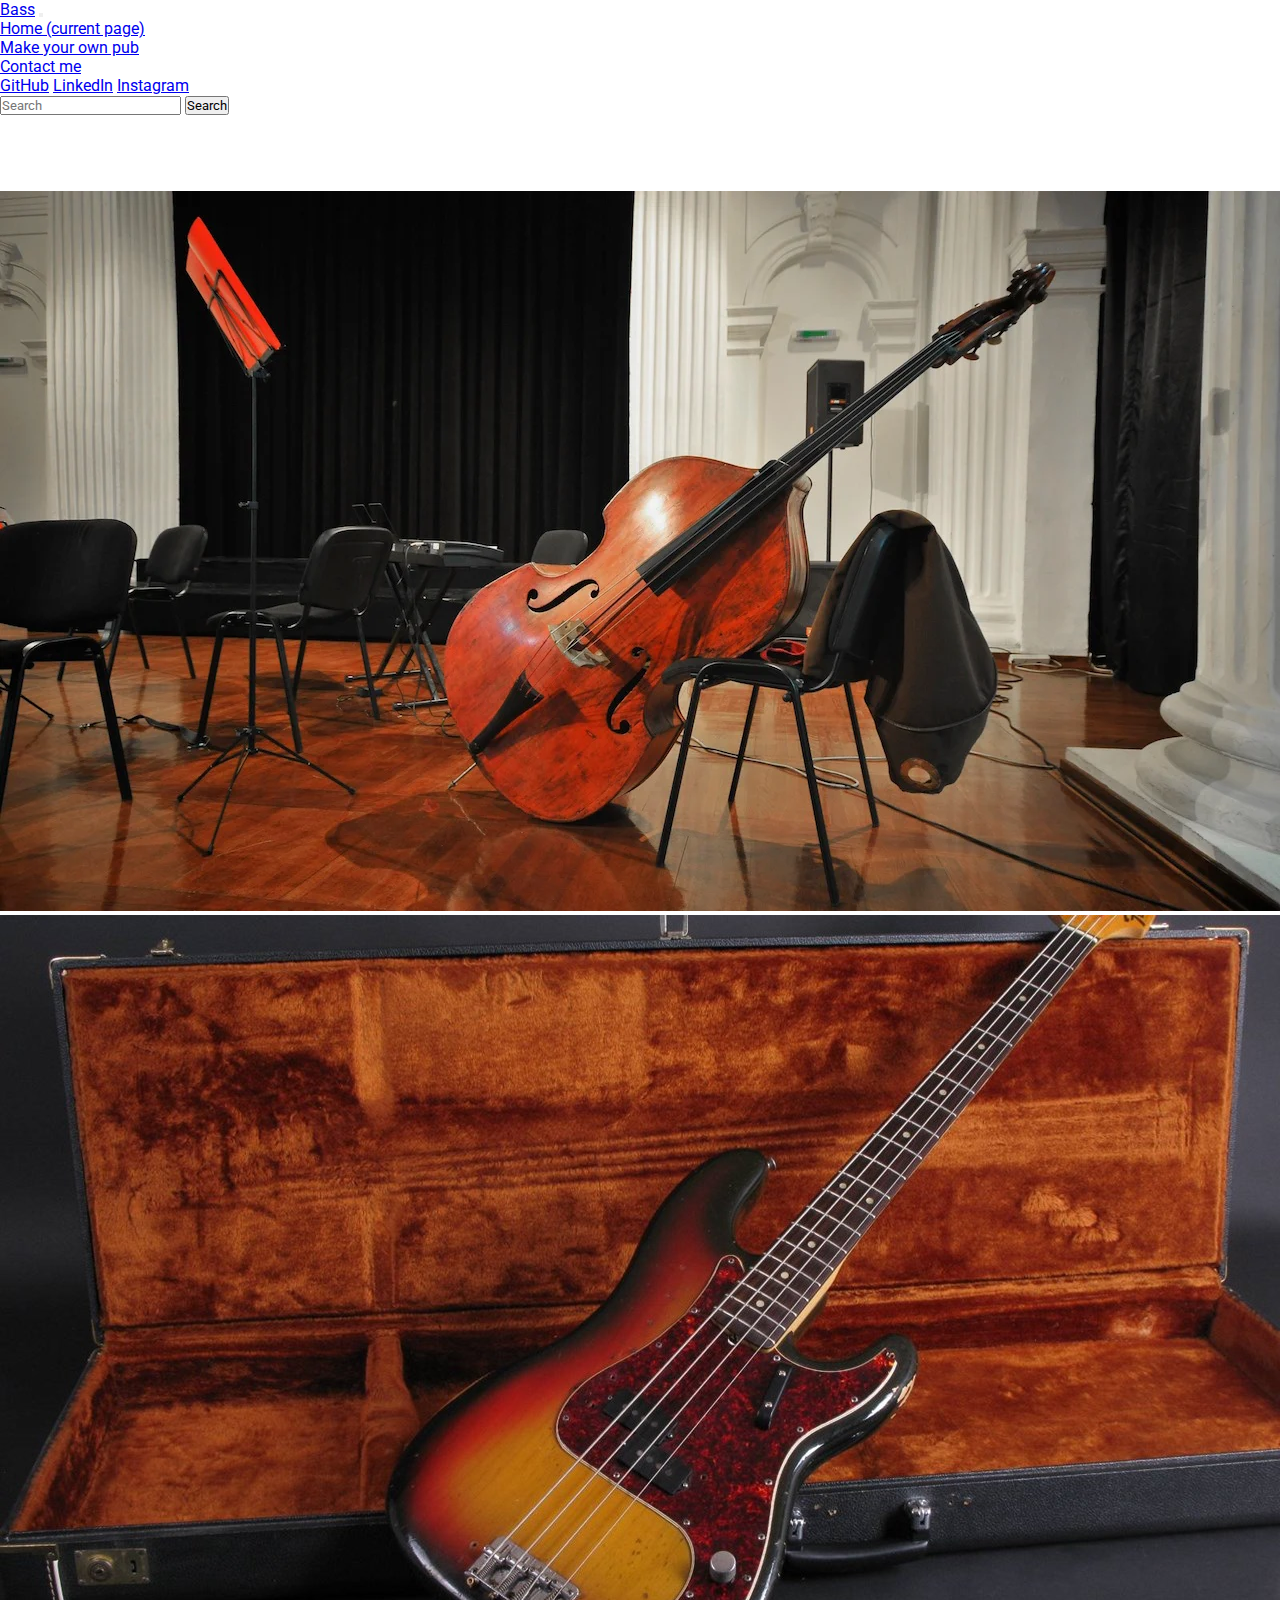
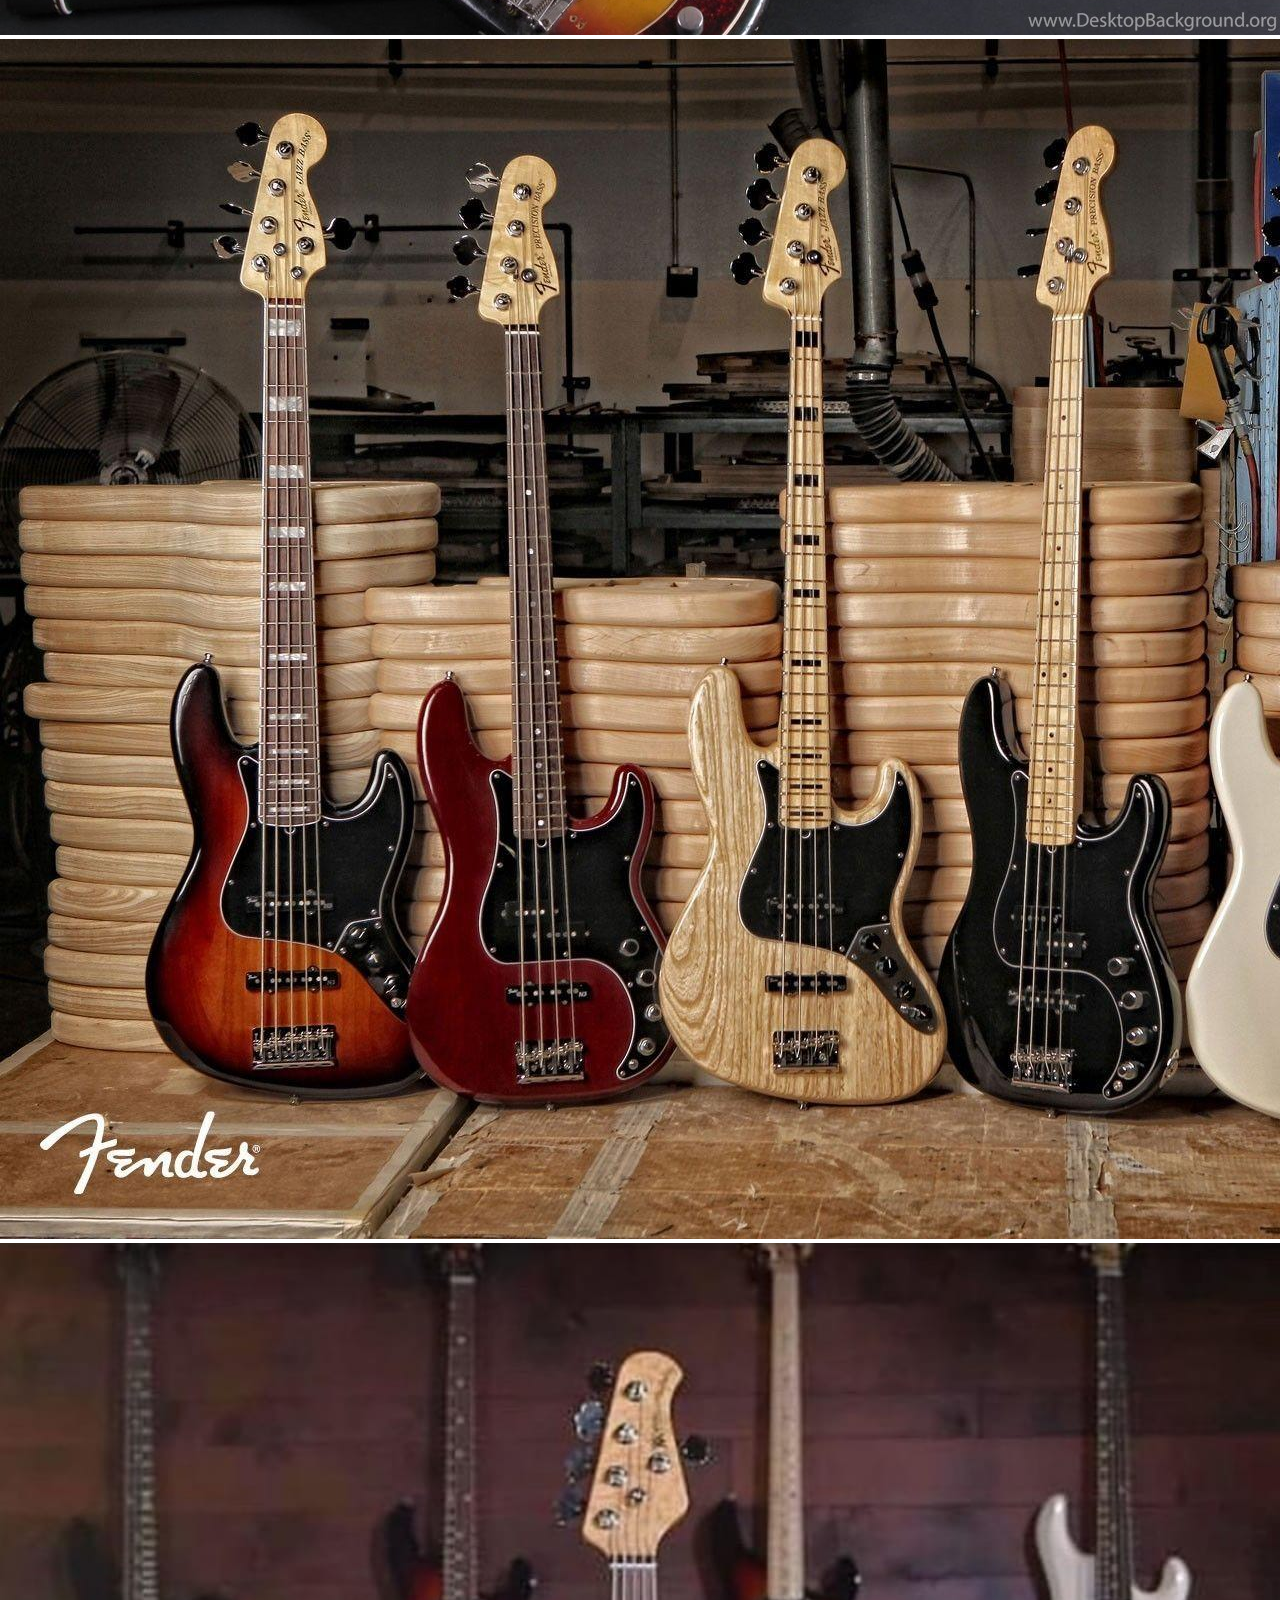
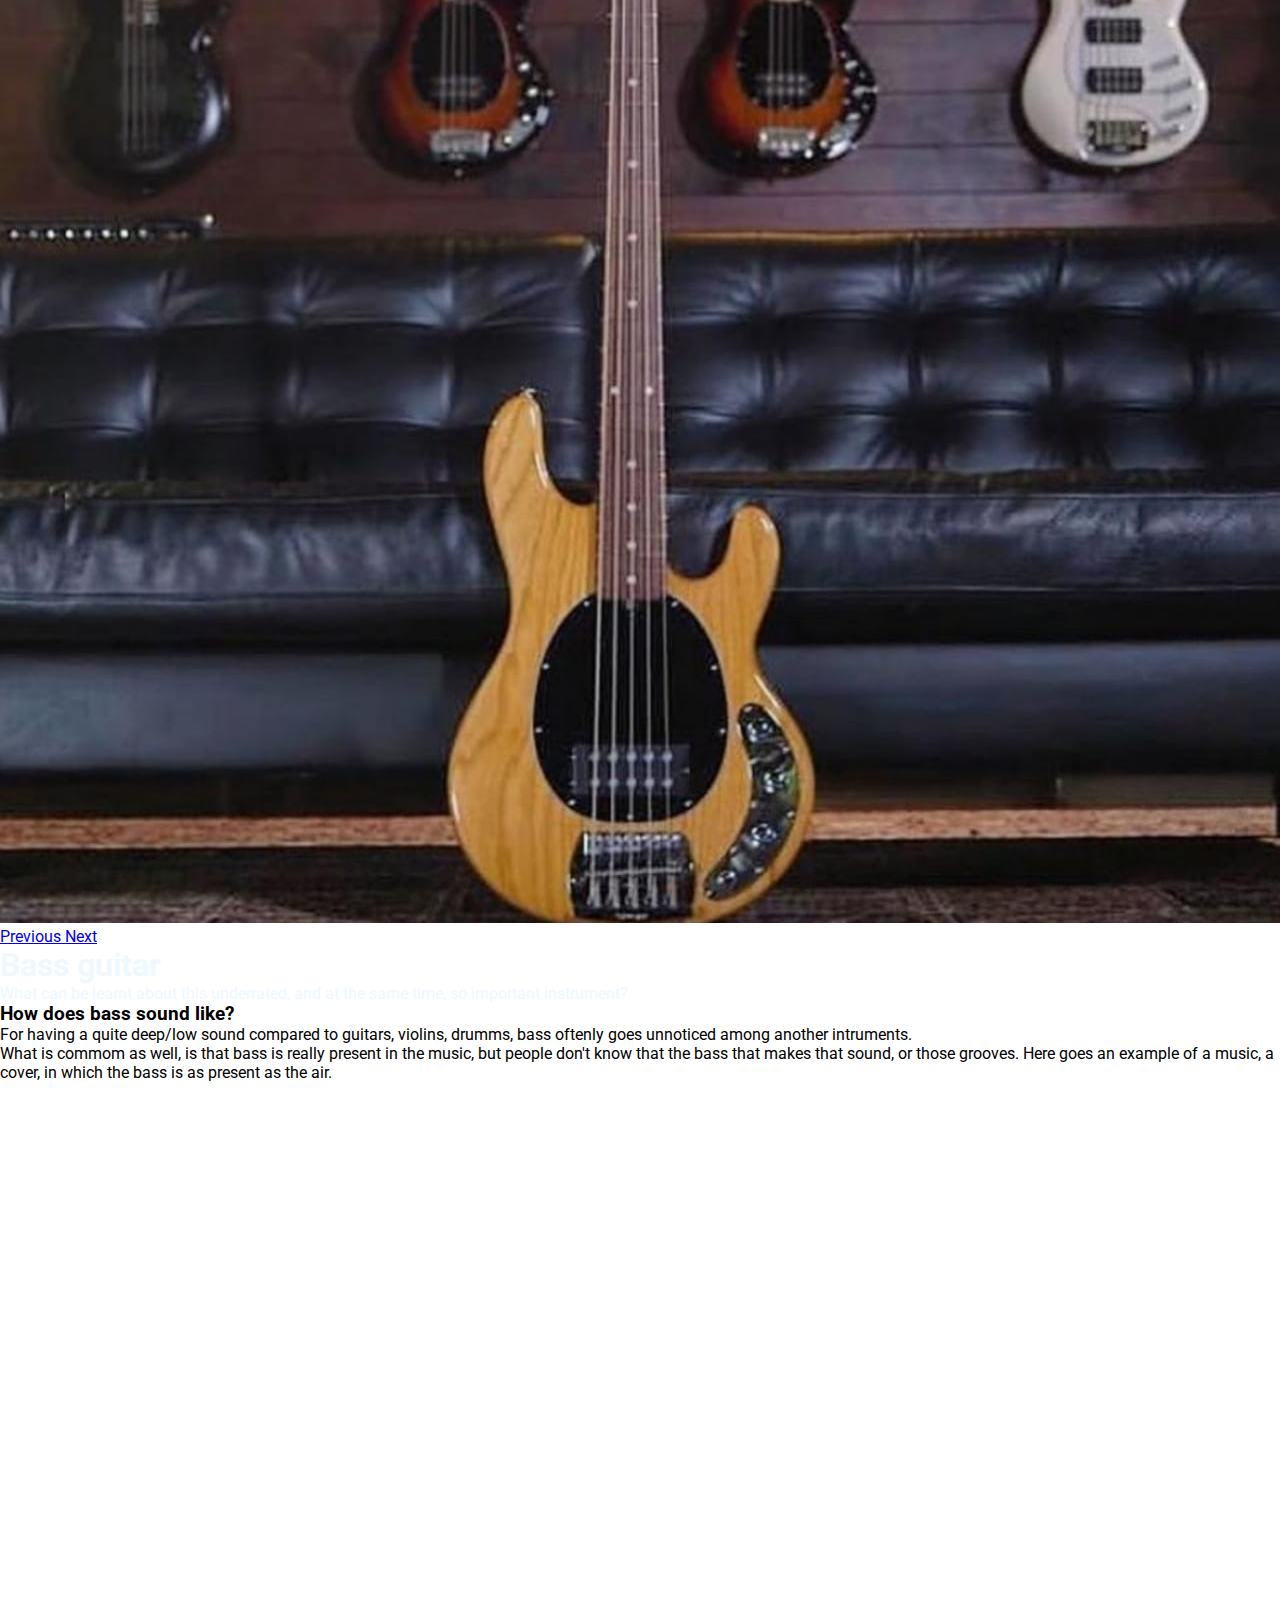
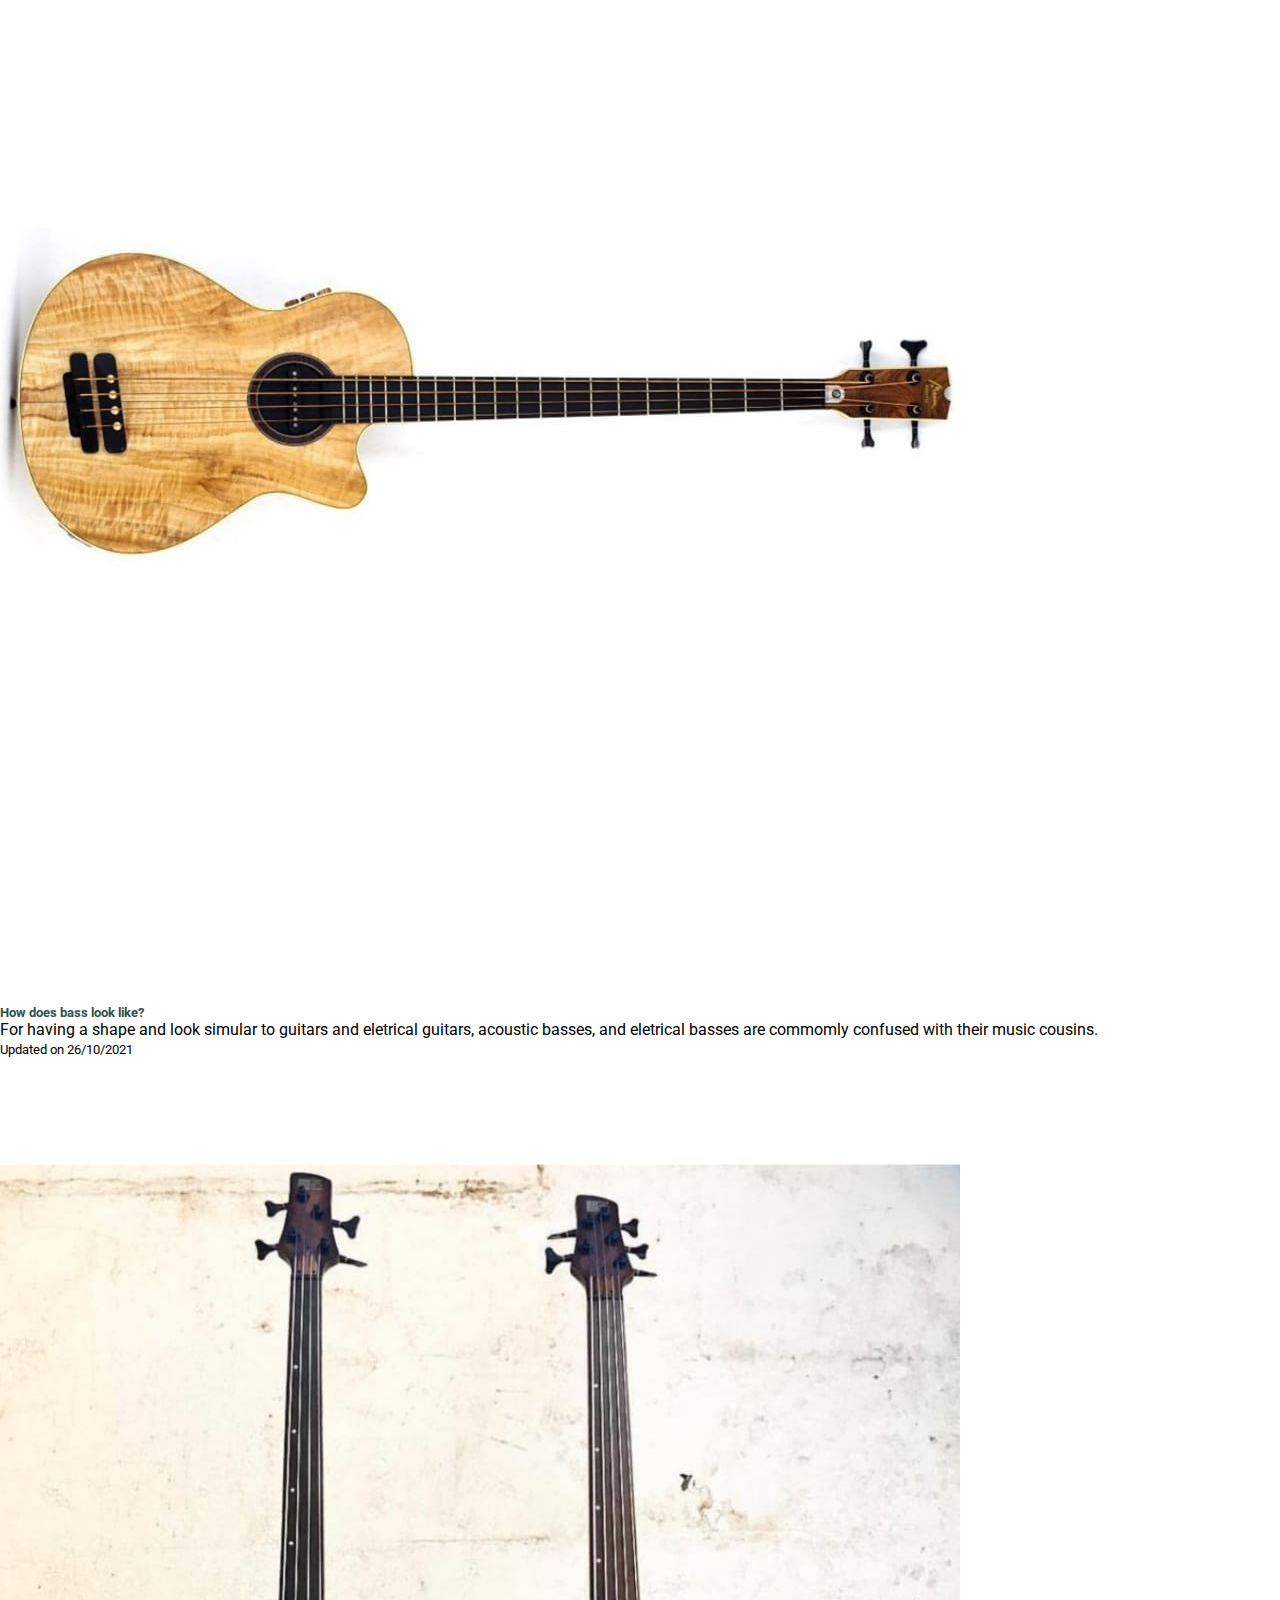
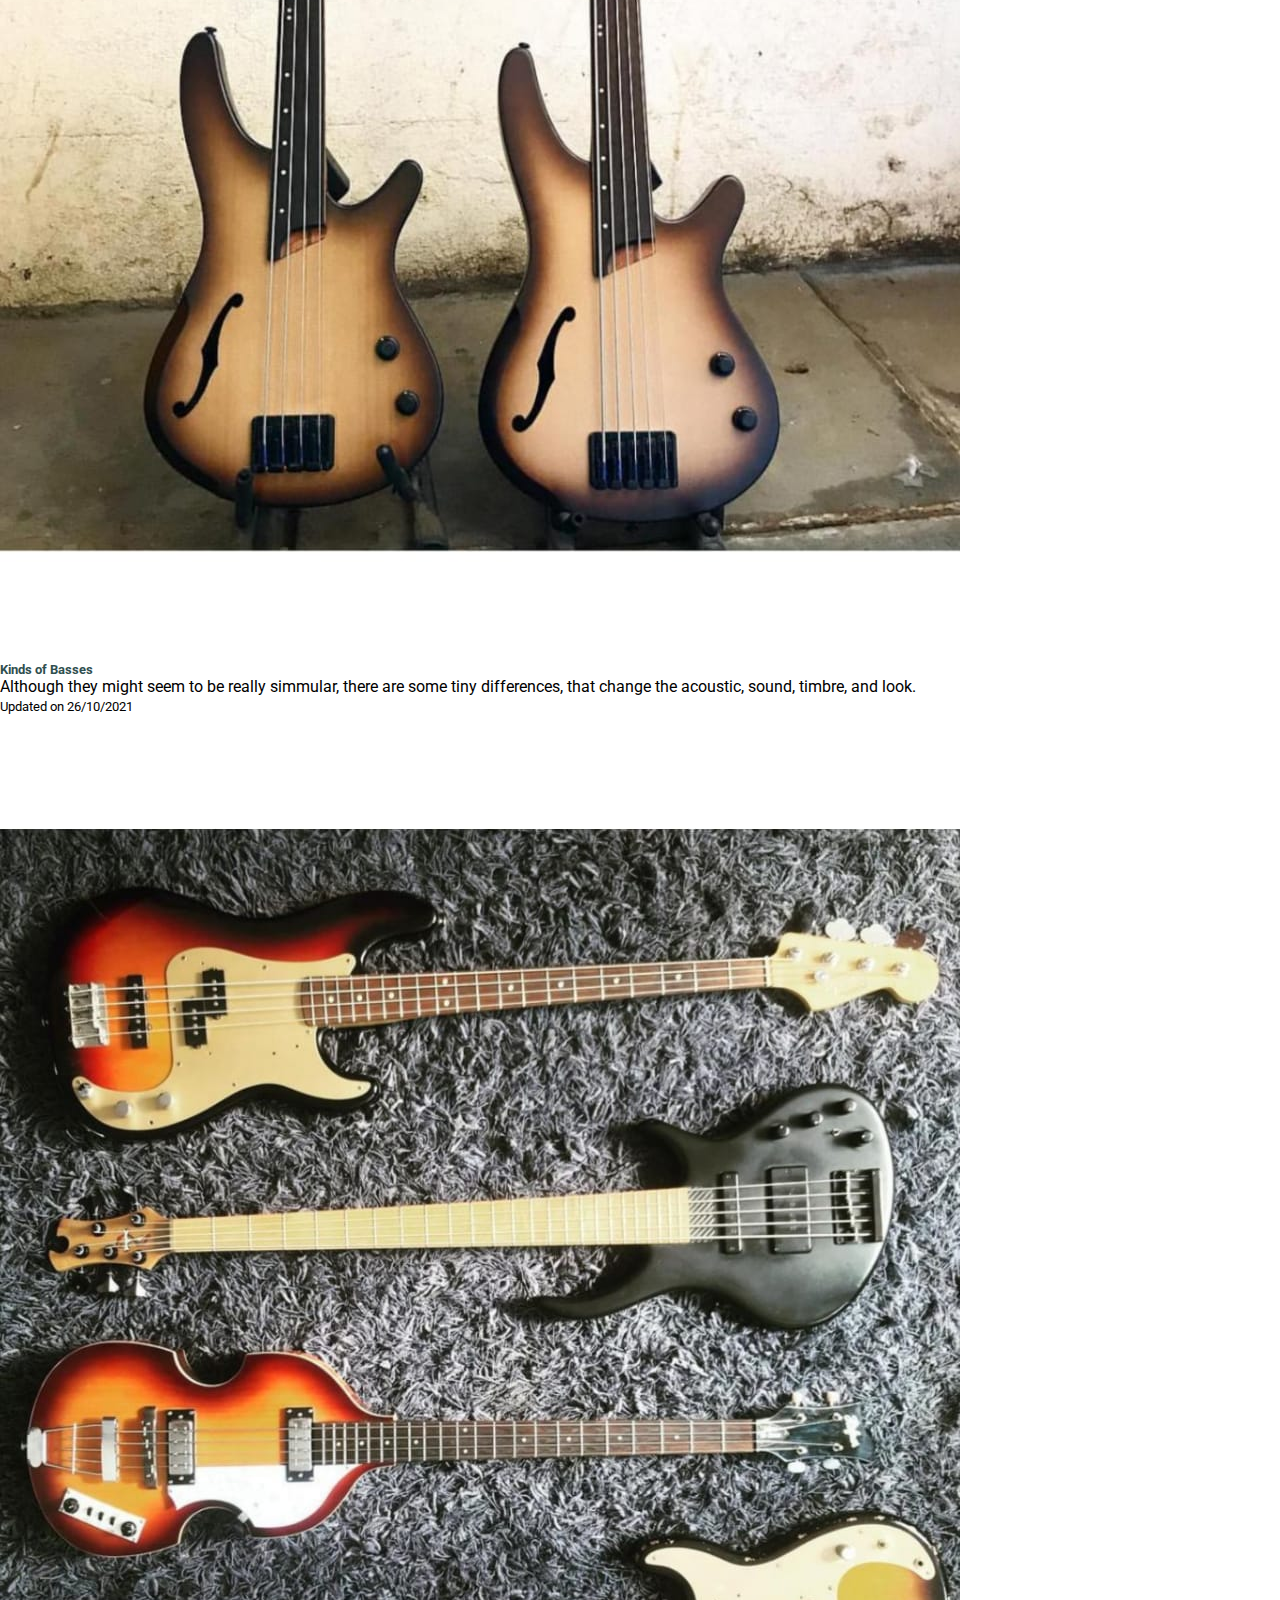
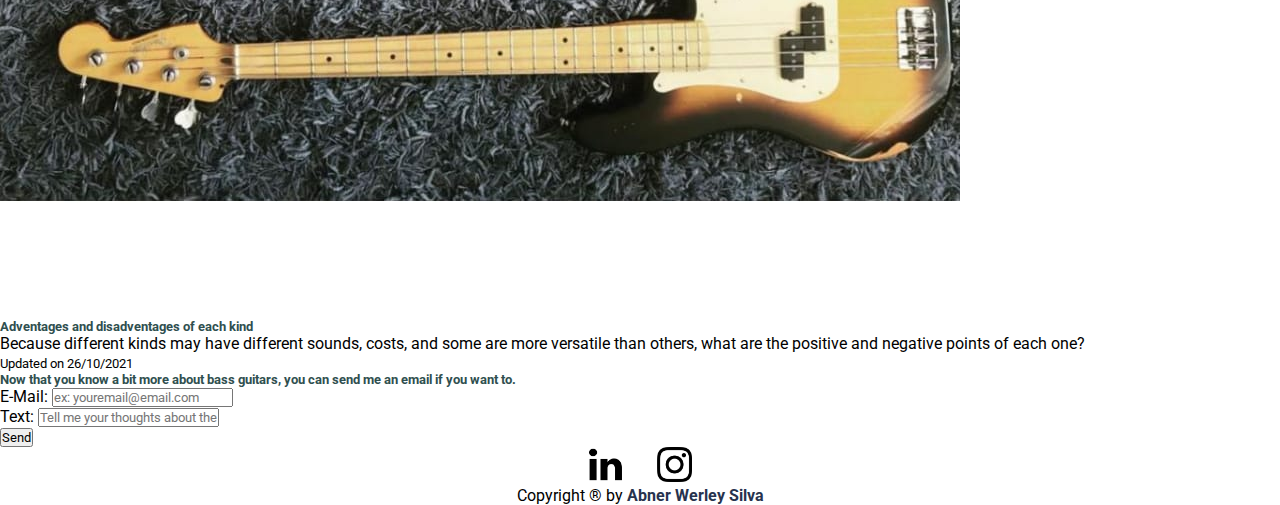
==== commit f4846673: "@abnerwerley[Task: carousel size altered using .container]" ====
--- a/index.html
+++ b/index.html
@@ -83,71 +83,73 @@
     <!-- /nav -->
 
     <!-- carousel -->
-    <div
-    id="carouselExampleIndicators"
-    class="carousel slide"
-    data-ride="carousel"
-  >
-    <ol class="carousel-indicators">
-      <li
-        data-target="#carouselExampleIndicators"
-        data-slide-to="0"
-        class="active"
-      ></li>
-      <li data-target="#carouselExampleIndicators" data-slide-to="1"></li>
-      <li data-target="#carouselExampleIndicators" data-slide-to="2"></li>
-      <li data-target="#carouselExampleIndicators" data-slide-to="3"></li>
-    </ol>
-    <div class="carousel-inner">
-      <!-- images MUST have the same dimensions -->
-      <div class="carousel-item active">
-        <img
-          class="d-block w-100"
-          src="assets/carouselImgs/Double-Bass.png"
-          alt="Did you know that eletrical basses come from double bass?"
-        />
-      </div>
-      <div class="carousel-item">
-        <img
-          class="d-block w-100"
-          src="assets/carouselImgs/precision bass.jpg"
-          alt="First kind of eletrical bass"
-        />
-      </div>
-      <div class="carousel-item">
-        <img
-          class="d-block w-100"
-          src="assets/carouselImgs/jazz basses.jpg"
-          alt="Modern Fender's Jazz Basses"
-        />
-      </div>
-      <div class="carousel-item">
-        <img
-          class="d-block w-100"
-          src="assets/cardsImgs/2/WhatsApp Image 2021-10-26 at 6.25.52 PM.jpeg"
-          alt=""
-        />
-      </div>
+    <div class="container">
+      <div
+      id="carouselExampleIndicators"
+      class="carousel slide"
+      data-ride="carousel"
+    >
+      <ol class="carousel-indicators">
+        <li
+          data-target="#carouselExampleIndicators"
+          data-slide-to="0"
+          class="active"
+        ></li>
+        <li data-target="#carouselExampleIndicators" data-slide-to="1"></li>
+        <li data-target="#carouselExampleIndicators" data-slide-to="2"></li>
+        <li data-target="#carouselExampleIndicators" data-slide-to="3"></li>
+      </ol>
+      <div class="carousel-inner">
+        <!-- images MUST have the same dimensions -->
+        <div class="carousel-item active">
+          <img
+            class="d-block w-100"
+            src="assets/carouselImgs/Double-Bass.png"
+            alt="Did you know that eletrical basses come from double bass?"
+          />
+        </div>
+        <div class="carousel-item">
+          <img
+            class="d-block w-100"
+            src="assets/carouselImgs/precision bass.jpg"
+            alt="First kind of eletrical bass"
+          />
+        </div>
+        <div class="carousel-item">
+          <img
+            class="d-block w-100"
+            src="assets/carouselImgs/jazz basses.jpg"
+            alt="Modern Fender's Jazz Basses"
+          />
+        </div>
+        <div class="carousel-item">
+          <img
+            class="d-block w-100"
+            src="assets/cardsImgs/2/WhatsApp Image 2021-10-26 at 6.25.52 PM.jpeg"
+            alt=""
+          />
+        </div>
+      </div>
+      <a
+        class="carousel-control-prev"
+        href="#carouselExampleIndicators"
+        role="button"
+        data-slide="prev"
+      >
+        <span class="carousel-control-prev-icon" aria-hidden="true"></span>
+        <span class="sr-only">Previous</span>
+      </a>
+      <a
+        class="carousel-control-next"
+        href="#carouselExampleIndicators"
+        role="button"
+        data-slide="next"
+      >
+        <span class="carousel-control-next-icon" aria-hidden="true"></span>
+        <span class="sr-only">Next</span>
+      </a>
     </div>
-    <a
-      class="carousel-control-prev"
-      href="#carouselExampleIndicators"
-      role="button"
-      data-slide="prev"
-    >
-      <span class="carousel-control-prev-icon" aria-hidden="true"></span>
-      <span class="sr-only">Previous</span>
-    </a>
-    <a
-      class="carousel-control-next"
-      href="#carouselExampleIndicators"
-      role="button"
-      data-slide="next"
-    >
-      <span class="carousel-control-next-icon" aria-hidden="true"></span>
-      <span class="sr-only">Next</span>
-    </a>
-  </div>
+    </div>
     <!-- /carousel -->
 
     <!-- jumbotrom -->
--- a/assets/css/style.css
+++ b/assets/css/style.css
@@ -4,6 +4,10 @@
   padding: 0;
   margin: 0;
   font-family: "roboto", sans-serif;
+}
+
+h5{
+ color: darkslategrey;
 }
 
 footer {
